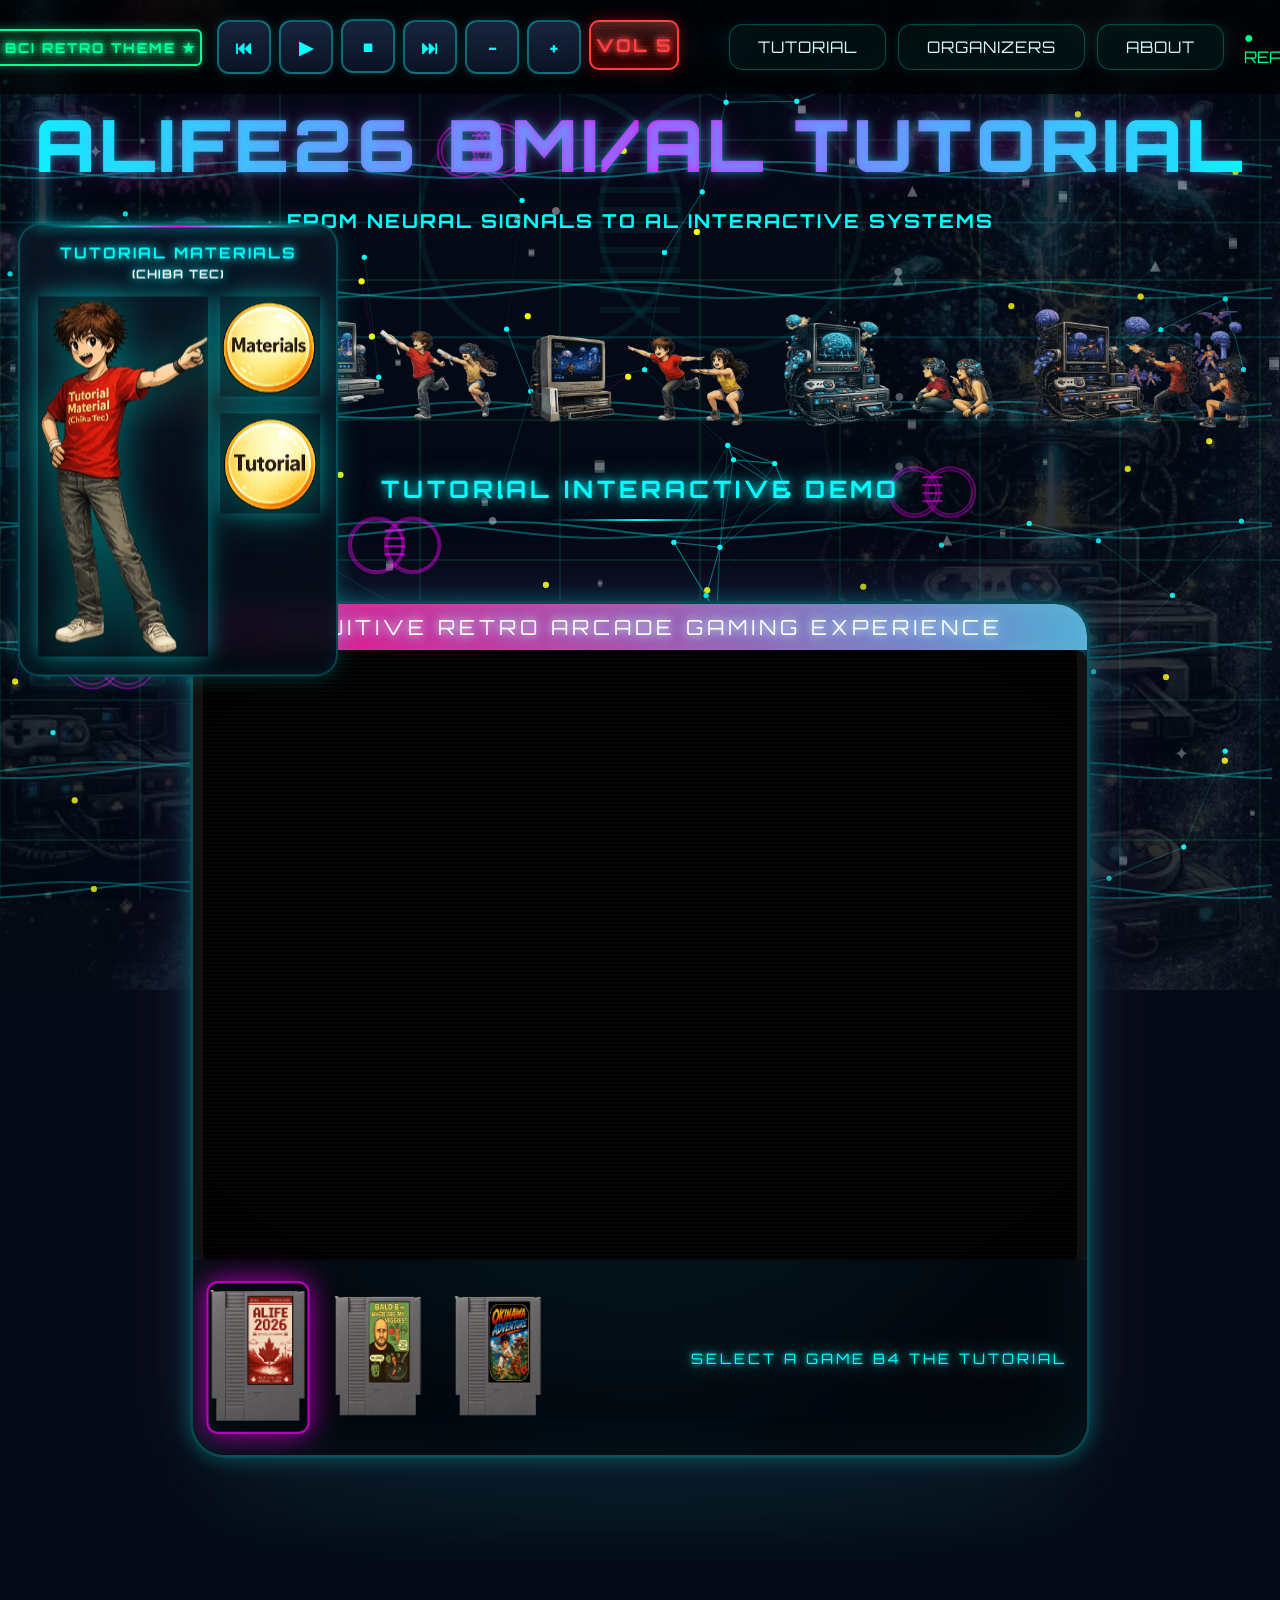
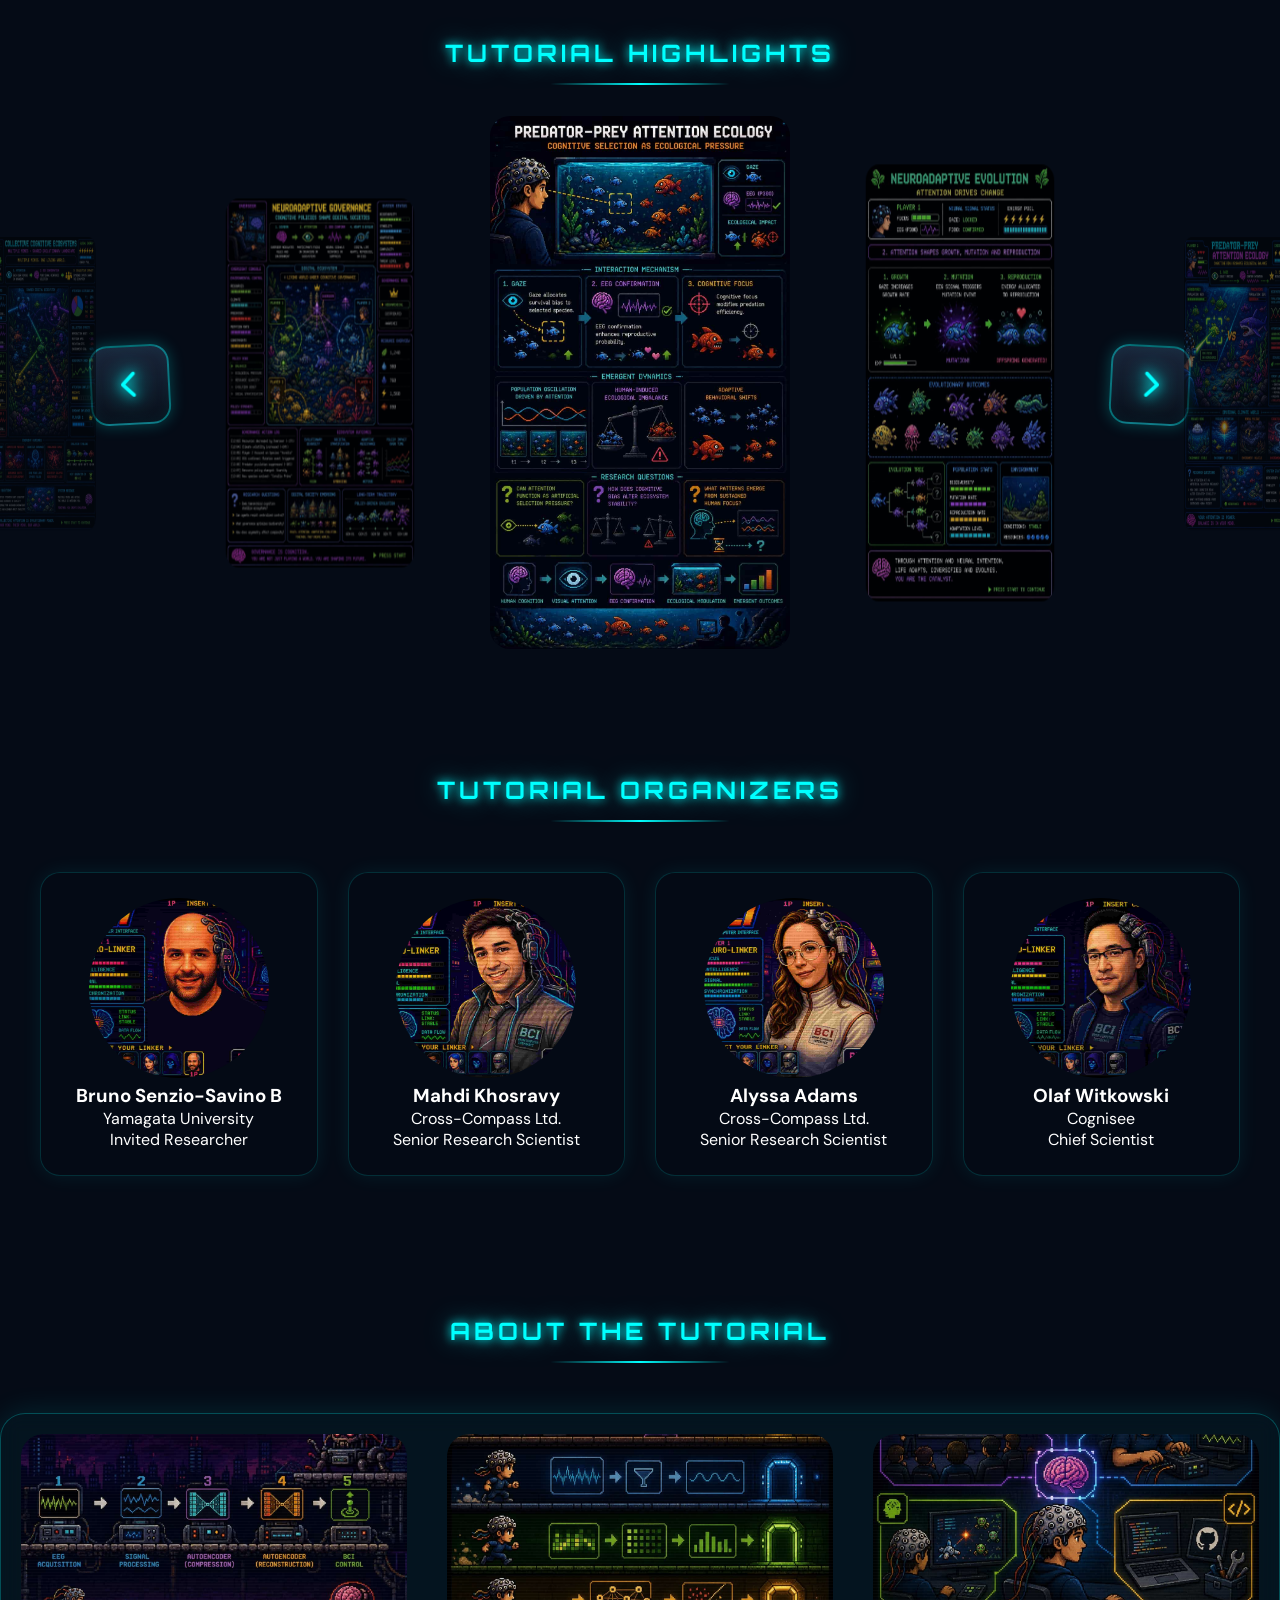
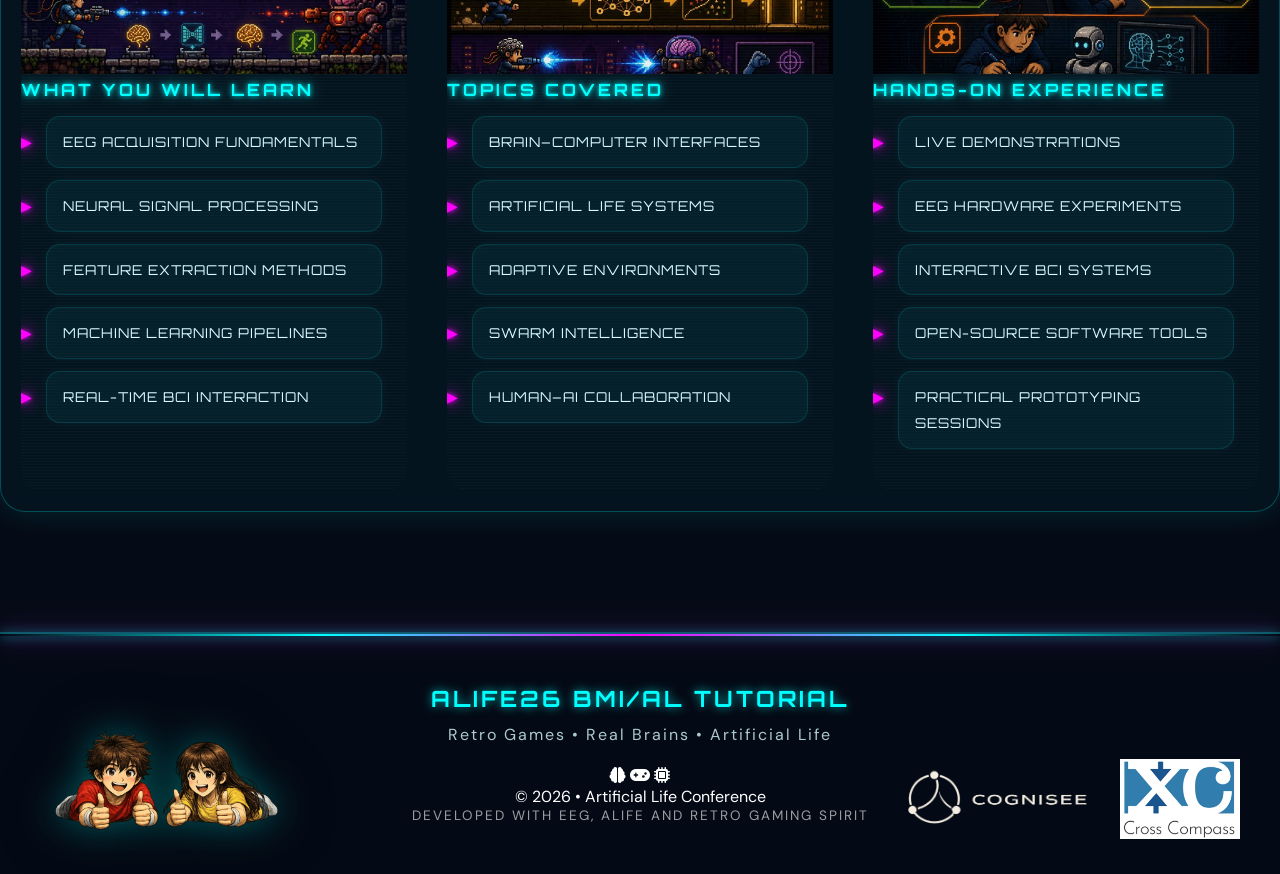
==== index.html @ 0f9ae5d8 "change logo size" ====
<!DOCTYPE html>
<html lang="en">

<head>

<meta charset="UTF-8">
<meta name="viewport" content="width=device-width, initial-scale=1.0">

<script>
(function () {
    // Evita un bucle si ya estamos en la versión móvil
    if (window.location.pathname.includes("/mobile/")) {
        return;
    }

    // Detecta dispositivos móviles
    const isMobile = /Android|webOS|iPhone|iPad|iPod|BlackBerry|IEMobile|Opera Mini|Mobile/i.test(navigator.userAgent);

    if (isMobile) {
        window.location.replace("mobile/index.html" + window.location.search);
    }
})();
</script>

<title>ALIFE26 BMI/AL Tutorial</title>
<link rel="icon" type="image/png" href="assets/images/favicon.ico">
<link rel="stylesheet" href="css/style.css">

<link rel="stylesheet"
href="https://cdnjs.cloudflare.com/ajax/libs/font-awesome/6.5.1/css/all.min.css">

<link href="https://fonts.googleapis.com/css2?family=DM+Sans:wght@300;400;500;700&display=swap"
rel="stylesheet">
<link href="https://fonts.googleapis.com/css2?family=Orbitron:wght@400;700;900&display=swap" rel="stylesheet">
</head>

<body>

<img
    src="assets/bg-images/bci-left-wall.png"
    class="left-background-art"
    alt=""
>

<nav class="navbar">
		<div class="retro-player">

		<div class="player-display">

			<div class="track-scroll">

				<span class="track-text" id="trackText1"></span>
				<span class="track-text" id="trackText2"></span>
				<span class="track-text" id="trackText3"></span>
				<span class="track-text" id="trackText4"></span>

			</div>

		</div>

			<div class="player-controls">

				<button id="prevTrack" class="player-btn">
					⏮
				</button>

				<button id="playTrack" class="player-btn">
					▶
				</button>

				<button id="stopTrack" class="player-btn">
					■
				</button>

				<button id="nextTrack" class="player-btn">
					⏭
				</button>
				
				<button id="volDown" class="player-btn">
					-
				</button>

				<button id="volUp" class="player-btn">
					+
				</button>
				
				<div id="volumeDisplay" class="volume-display">
					VOL 5
				</div>			
			</div>

		</div>

		<div class="nav-links">
			<a href="#tutorial" class="nav-btn">Tutorial</a>
			<a href="#speakers" class="nav-btn">Organizers</a>
			<a href="#about" class="nav-btn">About</a>
		</div>

		<div class="nav-status">
			<span class="blink">●</span>
			READY
		</div>

</nav>

<header class="hero" id="home">

    <h1>ALIFE26 BMI/AL Tutorial</h1>

    <h2>
        From Neural Signals to AL Interactive Systems
    </h2>

    <div class="hero-images">

        <img
            src="assets/bg-images/bciretro1.png"
            class="floating-bci"
            alt="BCI Retro"
        >

        <img
            src="assets/bg-images/bciretro2.png"
            class="floating-bci"
            alt="Image 2"
        >

        <img
            src="assets/bg-images/bciretro3.png"
            class="floating-bci"
            alt="Image 3"
        >

        <img
            src="assets/bg-images/bciretro4.png"
            class="floating-bci"
            alt="Image 3"
        >
		
        <img
            src="assets/bg-images/bciretro5.png"
            class="floating-bci"
            alt="Image 3"
        >
    </div>

</header>


<img
    src="assets/bg-images/bci-right-wall.png"
    class="right-background-art"
    alt=""
>

<section id="tutorial">

    <h2 class="section-title">
        Tutorial Interactive Demo
    </h2>

    <div class="arcade-wrapper">

        <div class="arcade-cabinet">

            <div class="arcade-marquee">

                INTUITIVE RETRO ARCADE GAMING EXPERIENCE

            </div>

            <div class="arcade-screen-frame">

                <div id="game"></div>

            </div>

            <div class="arcade-controls">

                <div class="game-cartridge-selector">

                    <img
                        src="assets/images/cartridges/alife2026prep.png"
                        class="game-cartridge"
                        data-rom="assets/roms/alifeprep.nes">

                    <img
                        src="assets/images/cartridges/wamv.png"
                        class="game-cartridge"
                        data-rom="assets/roms/wamv.nes">

                    <img
                        src="assets/images/cartridges/okadv.png"
                        class="game-cartridge"
                        data-rom="assets/roms/okadv.nes">

                </div>

					<span class="arcade-message">
						SELECT A GAME B4 THE TUTORIAL
					</span>
            </div>

        </div>

    </div>

</section>

<div class="left-side-container">

    <h3 class="side-title">
        Tutorial Materials
        <span>(Chiba Tec)</span>
    </h3>

    <div class="left-side-panel">
		<!-- Imagen grande -->
		<img
			src="assets/images/tutorial_chiba.png"
			class="side-large"
			alt="Tutorial">

		<!-- Columna derecha -->
		<div class="side-small-column">

			<a href="https://github.com/Bsenzio/pygesture" target="_blank">
				<img
					src="assets/images/material_sphere_chiba.png"
					class="side-small"
					alt="GitHub">
			</a>

			<a href="assets/tutorial_chiba/BCI_Tutorial_Chiba.pdf" target="_blank">
				<img
					src="assets/images/tutorial_sphere_chiba.png"
					class="side-small"
					alt="Slides">
			</a>

		</div>

    </div>

</div>


<section class="skill-carousel-section">

    <h2 class="section-title">

        Tutorial Highlights

    </h2>

    <div class="carousel-wrapper">

        <button id="prevSkill" class="carousel-btn">

            <i class="fas fa-chevron-left"></i>

        </button>

        <div class="carousel-3d">

            <div class="skill-slide">
                <img src="assets/bg-images/slide1.jpg">
            </div>

            <div class="skill-slide">
                <img src="assets/bg-images/slide2.jpg">
            </div>

            <div class="skill-slide">
                <img src="assets/bg-images/slide3.jpg">
            </div>

            <div class="skill-slide">
                <img src="assets/bg-images/slide4.jpg">
            </div>

            <div class="skill-slide">
                <img src="assets/bg-images/slide5.jpg">
            </div>

            <div class="skill-slide">
                <img src="assets/bg-images/slide6.jpg">
            </div>

        </div>

        <button id="nextSkill" class="carousel-btn">

            <i class="fas fa-chevron-right"></i>

        </button>

    </div>

</section>

<section id="speakers">

    <h2 class="section-title">
        Tutorial Organizers
    </h2>
	
	<div class="speakers-grid">

		<a href="https://bsenzio.github.io/portfolio" target="_blank" class="speaker-link">
			<div class="speaker-card">
				<img src="assets/images/speaker1.jpg">
				<h3>Bruno Senzio-Savino B</h3>
				<p>Yamagata University</p>
				<p>Invited Researcher</p>
			</div>
		</a>

		<a href="https://www.cross-compass.com/" target="_blank" class="speaker-link">
			<div class="speaker-card">
				<img src="assets/images/speaker2.jpg">
				<h3>Mahdi Khosravy</h3>
				<p>Cross-Compass Ltd.</p>
				<p>Senior Research Scientist</p>
			</div>
		</a>

		<a href="https://www.cross-compass.com/" target="_blank" class="speaker-link">
			<div class="speaker-card">
				<img src="assets/images/speaker3.jpg">
				<h3>Alyssa Adams</h3>
				<p>Cross-Compass Ltd.</p>
				<p>Senior Research Scientist</p>
			</div>
		</a>

		<a href="https://www.cognisee.ai/" target="_blank" class="speaker-link">
			<div class="speaker-card">
				<img src="assets/images/speaker4.jpg">
				<h3>Olaf Witkowski</h3>
				<p>Cognisee</p>
				<p>Chief Scientist</p>
			</div>
		</a>

	</div>

</section>

<section id="about">

    <h2 class="section-title">

        About The Tutorial

    </h2>

    <div class="about-box">

	<div class="about-grid">

		<div class="about-card">

			<img
				src="assets/images/about/eeg.jpg"
				alt="EEG and Neural Signals"
				class="about-image"
			>

			<h3 class="about-subtitle">
				What You Will Learn
			</h3>

			<ul class="about-list">

				<li>EEG acquisition fundamentals</li>

				<li>Neural signal processing</li>

				<li>Feature extraction methods</li>

				<li>Machine learning pipelines</li>

				<li>Real-time BCI interaction</li>

			</ul>

		</div>

		<div class="about-card">

			<img
				src="assets/images/about/alife.jpg"
				alt="Artificial Life"
				class="about-image"
			>

			<h3 class="about-subtitle">
				Topics Covered
			</h3>

			<ul class="about-list">

				<li>Brain–Computer Interfaces</li>

				<li>Artificial Life Systems</li>

				<li>Adaptive Environments</li>

				<li>Swarm Intelligence</li>

				<li>Human–AI Collaboration</li>

			</ul>

		</div>

		<div class="about-card">

			<img
				src="assets/images/about/workshop.jpg"
				alt="Hands On Workshop"
				class="about-image"
			>

			<h3 class="about-subtitle">
				Hands-On Experience
			</h3>

			<ul class="about-list">

				<li>Live demonstrations</li>

				<li>EEG hardware experiments</li>

				<li>Interactive BCI systems</li>

				<li>Open-source software tools</li>

				<li>Practical prototyping sessions</li>

			</ul>

		</div>

	</div>

    </div>

</section>

<footer class="retro-footer">

    <div class="footer-line"></div>

    <h3 class="footer-title">
        ALIFE26 BMI/AL TUTORIAL
    </h3>

    <p class="footer-subtitle">
        Retro Games • Real Brains • Artificial Life
    </p>

    <div class="footer-icons">
        <i class="fas fa-brain"></i>
        <i class="fas fa-gamepad"></i>
        <i class="fas fa-microchip"></i>
    </div>

    <p class="footer-copyright">
        © 2026 • Artificial Life Conference
    </p>

    <p class="footer-credit">
        Developed with EEG, ALife and Retro Gaming Spirit
    </p>

    <div class="footer-logos">
        <a href="https://www.cognisee.ai/"><img src="assets/images/logo_footer.png"></a>
        <a href="https://www.cross-compass.com/"><img src="assets/images/logo_header.png"
         alt="Cross Compass"
         class="crosscompass-logo"></a>
    </div>

	<img
		src="assets/bg-images/footer-kids.png"
		class="footer-kids"
		alt="Retro Kids">

</footer>

<audio id="bgm"></audio>

<audio id="sfxClick" preload="auto">
    <source
        src="assets/audio/sfx/sfxclick.mp3"
        type="audio/mpeg">
</audio>

<audio id="sfxHover" preload="auto">
    <source
        src="assets/audio/sfx/sfxhover.mp3"
        type="audio/mpeg">
</audio>


<script>
const bgm =
    document.getElementById("bgm");

const trackScroll =
    document.querySelector(".track-scroll");

const playBtn =
    document.getElementById("playTrack");

const tracks = [

    {
        name:"BCI Retro Theme",
        file:"assets/audio/bgm/track01.mp3"
    },

    {
        name:"Neural Dreams",
        file:"assets/audio/bgm/track02.mp3"
    },

    {
        name:"Artificial Life",
        file:"assets/audio/bgm/track03.mp3"
    },

    {
        name:"B-wave Runner",
        file:"assets/audio/bgm/track04.mp3"
    },

    {
        name:"Digital Ecology",
        file:"assets/audio/bgm/track05.mp3"
    }

];

let currentTrack = 0;

bgm.volume = 0.05;

function loadTrack(index){

    currentTrack = index;

    bgm.src = tracks[currentTrack].file;

    const title =
        " ★ " +
        tracks[currentTrack].name +
        " ★ ";

    document.getElementById("trackText1").textContent = title;
    document.getElementById("trackText2").textContent = title;
    document.getElementById("trackText3").textContent = title;
    document.getElementById("trackText4").textContent = title;
}

loadTrack(0);

bgm.addEventListener("play", () => {

    playBtn.textContent = "❚❚";

    trackScroll.classList.add(
        "playing"
    );

});

bgm.addEventListener("pause", () => {

    playBtn.textContent = "▶";

    trackScroll.classList.remove(
        "playing"
    );

});

playBtn.addEventListener("click", () => {

    if (bgm.paused){

        bgm.play();

    }else{

        bgm.pause();

    }

});

document
.getElementById("stopTrack")
.addEventListener("click", () => {

    bgm.pause();

    bgm.currentTime = 0;

});

document
.getElementById("nextTrack")
.addEventListener("click", () => {

    currentTrack =
        (currentTrack + 1)
        % tracks.length;

    loadTrack(currentTrack);

    bgm.play();

});

document
.getElementById("prevTrack")
.addEventListener("click", () => {

    currentTrack =
        (currentTrack - 1 + tracks.length)
        % tracks.length;

    loadTrack(currentTrack);

    bgm.play();

});

document
.getElementById("volUp")
.addEventListener("click", () => {

    if(volumeLevel < 10){

        volumeLevel++;

        bgm.volume =
            volumeLevel / 10;

        updateVolumeDisplay();
    }

});

document
.getElementById("volDown")
.addEventListener("click", () => {

    if(volumeLevel > 0){

        volumeLevel--;

        bgm.volume =
            volumeLevel / 10;

        updateVolumeDisplay();
    }

});

let volumeLevel = 5;

const volumeDisplay =
    document.getElementById("volumeDisplay");

function updateVolumeDisplay(){

    volumeDisplay.textContent =
        "VOL " + volumeLevel;
}



bgm.addEventListener("ended", () => {

    currentTrack =
        (currentTrack + 1)
        % tracks.length;

    loadTrack(currentTrack);

    bgm.play();

});
</script>

<script>

const sfxClick =
    document.getElementById("sfxClick");

const sfxHover =
    document.getElementById("sfxHover");

sfxClick.volume = 0.35;
sfxHover.volume = 0.15;

function playClick(){

    sfxClick.currentTime = 0;
    sfxClick.play();
}

function playHover(){

    sfxHover.currentTime = 0;
    sfxHover.play();
}

</script>

<script>

document.addEventListener("DOMContentLoaded", () => {

    /* Flechas del carrusel */

    document
        .querySelectorAll(".carousel-btn")
        .forEach(btn => {

            btn.addEventListener("click", () => {

                sfxClick.currentTime = 0;
                sfxClick.play();

            });

        });

    /* Speakers */

    document
        .querySelectorAll(".speaker-card")
        .forEach(card => {

            card.addEventListener("mouseenter", () => {

                sfxHover.currentTime = 0;
                sfxHover.play();

            });

        });

    /* Cartuchos */

    document
        .querySelectorAll(".game-cartridge")
        .forEach(cart => {

            cart.addEventListener("mouseenter", () => {

                sfxHover.currentTime = 0;
                sfxHover.play();

            });

            cart.addEventListener("click", () => {

                sfxClick.currentTime = 0;
                sfxClick.play();

            });

        });

    /* Botones del menú */

    document
        .querySelectorAll(".nav-btn")
        .forEach(btn => {

            btn.addEventListener("mouseenter", () => {

                sfxHover.currentTime = 0;
                sfxHover.play();

            });

            btn.addEventListener("click", () => {

                sfxClick.currentTime = 0;
                sfxClick.play();

            });

        });

});

</script>
<script>

const params =
    new URLSearchParams(window.location.search);

window.EJS_player = "#game";
window.EJS_core = "nes";
window.EJS_pathtodata =
    "https://cdn.emulatorjs.org/stable/data/";

window.EJS_startOnLoaded = true;

window.EJS_gameUrl =
    params.get("rom") ||
    "assets/roms/alifeprep.nes";

window.EJS_onGameStart = function ()
{
    // Espera un poco a que el audio esté inicializado
    setTimeout(() =>
    {
        if (window.EJS_emulator)
        {
            // 0.0 = silencio
            // 1.0 = volumen normal
            window.EJS_emulator.setVolume(0.005); // 5%
        }
    }, 500);
};

document.addEventListener("DOMContentLoaded", () =>
{
    document
        .querySelectorAll(".game-cartridge")
        .forEach(cartridge =>
        {
            cartridge.addEventListener("click", () =>
            {
                const rom =
                    cartridge.dataset.rom;

                window.location.href =
                    "?rom=" +
                    encodeURIComponent(rom);
            });
        });

    document
        .querySelectorAll(".game-cartridge")
        .forEach(cartridge =>
        {
            if (
                cartridge.dataset.rom ===
                window.EJS_gameUrl
            )
            {
                cartridge.classList.add(
                    "selected-cartridge"
                );
            }
        });
});

</script>

<script src="https://cdn.emulatorjs.org/stable/data/loader.js"></script>


<script src="js/tech-background.js"></script>
<script src="js/home.js"></script>
<script src="js/script.js"></script>
</body>
</html>
---- css/style.css ----
*{
    margin:0;
    padding:0;
    box-sizing:border-box;
}

/* ==========================================
   BODY
========================================== */

html,
body{
    width:100%;
    min-height:100%;
}

body{
    background:#050b16;
    color:white;
    font-family:'DM Sans',sans-serif;
    overflow-x:hidden;
    position:relative;
}

/* ==========================================
   BCI BACKGROUND CANVAS
========================================== */

#tech-background{
    position:fixed;
    inset:0;
    z-index:-1;
    pointer-events:none;
}

body{
    position:relative;
    z-index:1;
}

/* ==========================================
   FORCE ALL SITE CONTENT ABOVE CANVAS
========================================== */

.navbar,
.hero,
section,
footer,
.arcade-wrapper,
.arcade-cabinet,
.arcade-screen-frame,
.arcade-controls,
.skill-carousel-section,
.carousel-wrapper,
.carousel-3d,
.speakers-grid,
.speaker-card,
.about-box{
    position:relative;
    z-index:10;
}

/* ==========================================
   NAVBAR
========================================== */

.navbar{
    display:flex;
    align-items:center;
}

.nav-links{
    display:flex;
    gap:12px;
    margin-left:30px;
}

.nav-status{
    margin-left:auto;
    color:#00ff88;
    font-family:'Orbitron',sans-serif;
}

.nav-btn{

    font-family:'Orbitron',sans-serif;

    color:#d7f9ff;

    text-decoration:none;

    padding:12px 28px;

    border-radius:14px;

    background:
    rgba(0,255,255,.05);

    border:
    1px solid rgba(0,255,255,.25);

    backdrop-filter:blur(10px);

    letter-spacing:1px;

    text-transform:uppercase;

    transition:
        all .3s ease;

    box-shadow:
        0 0 10px rgba(0,255,255,.08);
    position:relative;

    overflow:hidden;		
		
}

.nav-btn:hover{

    color:white;

    transform:
        translateY(-3px)
        scale(1.05);

    background:
    rgba(0,255,255,.12);

    border:
    1px solid rgba(0,255,255,.6);

    box-shadow:
        0 0 15px rgba(0,255,255,.5),
        0 0 35px rgba(255,0,255,.25);

    text-shadow:
        0 0 10px rgba(0,255,255,.8);
}

.nav-btn:active{

    transform:
        scale(.96);

    box-shadow:
        0 0 8px rgba(255,0,255,.7);
}

.nav-btn::after{

    content:"";

    position:absolute;

    left:-100%;
    bottom:0;

    width:100%;
    height:2px;

    background:
    linear-gradient(
        90deg,
        transparent,
        #00ffff,
        transparent
    );

    transition:.4s;
}

.blink{
    animation:blink 1s infinite;
}

@keyframes blink{
    50%{opacity:0;}
}
.nav-btn:hover::after{

    left:100%;
}

/* ==========================================
   HERO
========================================== */

.hero{
    min-height:40vh;
    display:flex;
    flex-direction:column;
    justify-content:center;
    align-items:center;
    text-align:center;
}

.hero h1{
    font-family:'Orbitron',sans-serif;
    font-size:4.5rem;
    font-weight:900;
    letter-spacing:4px;
    text-transform:uppercase;

    background:linear-gradient(
        90deg,
        #00ffff,
        #ff00ff,
        #00ffff
    );

    -webkit-background-clip:text;
    -webkit-text-fill-color:transparent;

    text-shadow:
        0 0 10px rgba(0,255,255,.5),
        0 0 30px rgba(255,0,255,.3);

    margin-bottom:20px;
}

.hero h2{
    font-family:'Orbitron',sans-serif;
    color:#00ffff;
    letter-spacing:2px;
    text-transform:uppercase;
    font-size:1.2rem;
}

.hero-images{
    display:flex;
    justify-content:center;
    align-items:center;
    gap:30px;
    margin-top:30px;
    flex-wrap:wrap;
}

.hero-images img{
    width:220px;
    animation:floatRetro 4s ease-in-out infinite;
}

.hero-images img:nth-child(2){
    animation-delay:0.8s;
}

.hero-images img:nth-child(3){
    animation-delay:1.6s;
}

@keyframes floatRetro{

    0%,100%{
        transform:translateY(0);
    }

    50%{
        transform:translateY(-12px);
    }
}

/* ==========================================
   TITLES
========================================== */

.section-title{

    font-family:'Orbitron',sans-serif;

    text-transform:uppercase;

    letter-spacing:4px;

    color:#00ffff;

    margin-bottom:50px;

    text-align:center;

    text-shadow:
        0 0 10px #00ffff,
        0 0 25px rgba(0,255,255,.5);

    position:relative;
}

.section-title::after{

    content:"";

    display:block;

    width:180px;

    height:2px;

    margin:15px auto 0;

    background:linear-gradient(
        90deg,
        transparent,
        #00ffff,
        transparent
    );
}
}

/* ==========================================
   ARCADE
========================================== */

.arcade-wrapper{
    display:flex;
    justify-content:center;
    margin:60px auto;
}

.arcade-cabinet{

width:min(900px,95vw);

margin:0 auto;

border-radius:35px;

overflow:hidden;

position:relative;

border:3px solid rgba(0,255,255,.25);

background:
linear-gradient(
    180deg,
    rgba(15,20,35,.95),
    rgba(5,10,20,.98)
);

box-shadow:
    0 0 20px rgba(0,255,255,.25),
    0 0 50px rgba(0,255,255,.15),
    0 0 100px rgba(255,0,255,.10),
    0 25px 60px rgba(0,0,0,.7);

backdrop-filter:blur(10px);

}

.arcade-cabinet::before{

content:"";

position:absolute;

inset:-20px;

border-radius:50px;

background:
radial-gradient(
    circle,
    rgba(0,255,255,.15),
    transparent 70%
);

z-index:-1;

filter:blur(25px);

}

.arcade-cabinet::after{

content:"";

position:absolute;

top:0;
left:0;

width:100%;
height:100%;

pointer-events:none;

border-radius:35px;

box-shadow:
    inset 0 0 40px rgba(255,255,255,.04),
    inset 0 0 80px rgba(0,255,255,.08);

}

.arcade-marquee{

    text-align:center;

    padding:10px;

    font-family:'Orbitron',sans-serif;

    font-size:1.3rem;

    letter-spacing:4px;

    border-radius:30px 30px 0 0;

    background:
    linear-gradient(
        90deg,
        #ff0080,
        #00ffff,
        #ff0080
    );

    background-size:300% 300%;

    color:white;

    text-shadow:
        0 0 10px #fff,
        0 0 20px #00ffff,
        0 0 35px #ff00ff;

    box-shadow:
        0 0 20px rgba(0,255,255,.35),
        inset 0 0 20px rgba(255,255,255,.08);

    animation:
        marqueeGlow 4s linear infinite,
        marqueePulse 2s ease-in-out infinite;
}

@keyframes marqueeGlow{

    0%{
        background-position:0% 50%;
    }

    100%{
        background-position:100% 50%;
    }
}

@keyframes marqueePulse{

    0%,100%{

        text-shadow:
            0 0 10px #fff,
            0 0 20px #00ffff,
            0 0 35px #ff00ff;

        box-shadow:
            0 0 20px rgba(0,255,255,.35);
    }

    50%{

        text-shadow:
            0 0 15px #fff,
            0 0 30px #00ffff,
            0 0 50px #ff00ff;

        box-shadow:
            0 0 35px rgba(0,255,255,.55),
            0 0 60px rgba(255,0,255,.25);
    }
}

.arcade-screen-frame{
    padding:20px;
    background:black;
}

#game{

    aspect-ratio:16/9;
    height:auto;
    min-height:600px;
}

#game iframe,
#game canvas{

    width:100% !important;
    height:100% !important;
}

.arcade-controls{
    padding:20px;
    display:flex;
    justify-content:space-between;
    align-items:center;
    background:#111;
}

.game-cartridge-selector{
    display:flex;
    gap:15px;
}

.game-cartridge{
    width:90px;
    cursor:pointer;
}

/* ==========================================
   SKILLS
========================================== */

.skill-carousel-section{
    margin:100px auto;
}

.carousel-wrapper{
    display:flex;
    justify-content:center;
    align-items:center;
    gap:20px;
}

.carousel-btn{

    width:80px;
    height:80px;

    border:none;
    cursor:pointer;

    border-radius:18px;

    background:
    linear-gradient(
        180deg,
        #1a2338,
        #080d18
    );

    border:
    2px solid rgba(0,255,255,.4);

    color:#00ffff;

    font-size:1.8rem;

    box-shadow:
        0 0 15px rgba(0,255,255,.25),
        inset 0 0 15px rgba(0,255,255,.08);

    transition:
        all .2s ease;

    position:relative;

    overflow:hidden;
}

.carousel-btn:hover{

    transform:
        translateY(-4px)
        scale(1.08);

    color:white;

    border:
    2px solid #00ffff;

    box-shadow:
        0 0 20px #00ffff,
        0 0 40px rgba(255,0,255,.4);

    text-shadow:
        0 0 10px #00ffff;
}

.carousel-btn:active{

    transform:
        scale(.92);

    box-shadow:
        0 0 10px #ff00ff;
}

.carousel-btn::before{

    content:"";

    position:absolute;

    top:0;
    left:-100%;

    width:100%;
    height:100%;

    background:
    linear-gradient(
        120deg,
        transparent,
        rgba(255,255,255,.15),
        transparent
    );

    transition:.5s;
}

.carousel-btn:hover::before{

    left:100%;
}

.carousel-btn i{

    filter:
        drop-shadow(0 0 6px #00ffff)
        drop-shadow(0 0 12px #00ffff);

    transition:.2s;
}

.carousel-btn:hover i{

    filter:
        drop-shadow(0 0 10px #00ffff)
        drop-shadow(0 0 25px #ff00ff);
}

#prevSkill{
    transform:rotate(-3deg);
}

#nextSkill{
    transform:rotate(3deg);
}

#prevSkill:hover{
    transform:
        rotate(-3deg)
        scale(1.08);
}

#nextSkill:hover{
    transform:
        rotate(3deg)
        scale(1.08);
}

.carousel-3d{
    width:900px;
    height:500px;
    position:relative;
}

.skill-slide{
    position:absolute;
    left:50%;
    top:50%;
    width:300px;
}

.skill-slide img{
    width:100%;
    border-radius:20px;
}

/* ==========================================
   SPEAKERS
========================================== */

.speakers-grid{
    display:grid;
    grid-template-columns:
    repeat(auto-fit,minmax(250px,1fr));
    gap:30px;
    max-width:1200px;
    margin:auto;
}

.speaker-card{

    text-align:center;

    padding:25px;

    background:
    rgba(5,11,22,.85);

    border:
    1px solid rgba(0,255,255,.15);

    border-radius:20px;

    transition:.3s;

    box-shadow:
    0 0 20px rgba(0,255,255,.08);
}

.speaker-card:hover{

    transform:
    translateY(-8px);

    box-shadow:
    0 0 30px rgba(0,255,255,.25);
}

.speaker-card img{
    width:180px;
    height:180px;
    border-radius:50%;
    object-fit:cover;
}

/* ==========================================
   ABOUT
========================================== */

.about-box{

    max-width:1100px;

    margin:auto;

    padding:50px;

    border-radius:25px;

    background:
    rgba(0,255,255,.04);

    border:
    1px solid rgba(0,255,255,.25);

    backdrop-filter:blur(10px);

    box-shadow:
        0 0 30px rgba(0,255,255,.12);

    line-height:1.9;

    font-size:1.05rem;

    color:#d7f9ff;
}
/* ==========================================
   FOOTER
========================================== */

footer{
    text-align:center;
    padding:40px;
    margin-top:100px;
    background:#111827;
}

/* ==========================================
   ARCADE CENTER FIX
========================================== */

#tutorial{
    padding:20px 0;
}

.arcade-wrapper{

width:100%;

display:flex;

justify-content:center;

align-items:center;

padding:30px 20px 60px;

position:relative;

}

.arcade-wrapper::after{

content:"";

position:absolute;

bottom:10px;

width:70%;

height:60px;

border-radius:50%;

background:
rgba(0,255,255,.15);

filter:blur(35px);

z-index:-1;

}

.arcade-screen-frame{

    padding:5px;

    background:#000;

    border-left:
        10px solid #111;

    border-right:
        10px solid #111;

    display:flex;

    justify-content:center;

    align-items:center;
	
    position:relative;

    overflow:hidden;

    border-radius:25px;
}

.arcade-screen-frame::after{

    content:"";

    position:absolute;

    inset:0;

    pointer-events:none;

    background:
    radial-gradient(
        ellipse at center,
        transparent 60%,
        rgba(0,0,0,.35) 100%
    );
}



/* ==========================================
   SECTION SPACING
========================================== */

#speakers{
    margin-top:140px;
}

#about{
    margin-top:140px;
    margin-bottom:120px;
}

.speakers-grid{
    margin-top:50px;
}

/* ==========================================
   ABOUT SECTION
========================================== */

.about-box{

    max-width:1400px;

    margin:auto;

    padding:20px;
}

.about-grid{

    display:grid;

    grid-template-columns:
    repeat(auto-fit,minmax(320px,1fr));

    gap:40px;
}

.about-card{

    position:relative;

    overflow:hidden;

    border-radius:
        22px 22px 22px 22px;
}

.about-card::after{

    content:"";

    position:absolute;

    inset:0;

    pointer-events:none;

    background:
    repeating-linear-gradient(
        to bottom,
        rgba(255,255,255,.02),
        rgba(255,255,255,.02) 1px,
        transparent 1px,
        transparent 3px
    );

    border-radius:
        22px 22px 22px 22px;

}

.about-card:hover{

    transform:
    translateY(-10px);

    box-shadow:
    0 0 35px rgba(0,255,255,.2);

    border-radius:
        22px 22px 22px 22px;
}

.about-image{

    width:100%;

    height:240px;

    object-fit:cover;

    display:block;

    border-radius:
        22px 22px 0px 0px;
}

.about-subtitle{

    font-family:'Orbitron',sans-serif;

    font-size:1.05rem;

    letter-spacing:3px;

    text-transform:uppercase;

    color:#00ffff;

    text-shadow:
        0 0 5px #00ffff,
        0 0 15px rgba(0,255,255,.6);

}

.about-list{

    list-style:none;

    padding:
    10px 25px 30px 25px;
}

.about-list li{

    font-family:'Orbitron',sans-serif;

    font-size:.85rem;

    letter-spacing:1px;

    text-transform:uppercase;

    color:#d7f9ff;

    margin-bottom:12px;

    padding:12px 16px;

    border-radius:14px;

    background:
    rgba(0,255,255,.05);

    border:
    1px solid rgba(0,255,255,.12);

    box-shadow:
        inset 0 0 10px rgba(0,255,255,.03),
        0 0 12px rgba(0,255,255,.05);

    transition:.25s ease;
}

.about-list li::before{

    content:"▶";

    position:absolute;

    left:0;

    color:#ff00ff;

    text-shadow:
        0 0 5px #ff00ff,
        0 0 15px #ff00ff;

}

.about-list li:hover{

    color:white;

    padding-left:36px;

    text-shadow:
        0 0 8px #00ffff;

}

.game-cartridge{

    width:90px;

    cursor:pointer;

    transition:
    transform .25s ease,
    filter .25s ease,
    box-shadow .25s ease;

    border-radius:10px;
	mix-blend-mode:screen;
}

.game-cartridge:hover{

    transform:
    scale(1.35)
    rotate(-3deg)
    translateY(-10px);

    filter:
    brightness(1.2);

    box-shadow:
    0 0 25px rgba(0,255,255,.6),
    0 0 50px rgba(255,0,255,.3);

    z-index:20;
}

.game-cartridge{

    display:block;

    background:transparent;

    object-fit:contain;
}

.game-cartridge.selected-cartridge{

    transform:
    scale(1.15);

    box-shadow:
    0 0 25px rgba(255,0,255,.7);

    border:
    2px solid rgba(255,0,255,.7);
}

.game-cartridge-selector{

    display:flex;

    gap:30px;

    align-items:center;

    padding:10px 0;
}

.arcade-controls{

    background:
    rgba(0,0,0,.35);

    backdrop-filter:
    blur(10px);
}

.floating-bci{

    display:block;

    width:320px;

    max-width:80%;

    margin:40px auto 0 auto;

    opacity:.95;

    animation:
    floatBCI 4s ease-in-out infinite;
}

@keyframes floatBCI{

    0%{
        transform:translateY(0px);
    }

    50%{
        transform:translateY(-12px);
    }

    100%{
        transform:translateY(0px);
    }
}

.right-background-art{

    position:absolute;

    right:0;

    top:200px;

    width:700px;

    opacity:.18;

    pointer-events:none;

    z-index:1;
}

.left-background-art{

    position:fixed;

    left:-120px;
    top:50%;

    transform:translateY(-50%);

    height:120vh;

    opacity:.18;

    pointer-events:none;

    z-index:2;
}

.right-background-art{

    position:fixed;

    right:-120px;
    top:50%;

    transform:translateY(-50%);

    height:120vh;

    opacity:.18;

    pointer-events:none;

    z-index:2;
}

.arcade-message{

    font-family:'Orbitron',sans-serif;

    font-size:0.9rem;

    letter-spacing:3px;

    text-transform:uppercase;

    color:#00ffff;

    text-shadow:
        0 0 5px #00ffff,
        0 0 15px rgba(0,255,255,.8);

    animation:
        arcadeBlink 2s infinite;
}

@keyframes arcadeBlink{

    0%,100%{
        opacity:1;
    }

    50%{
        opacity:.45;
    }
}

footer{

    position:relative;

    margin-top:120px;

    padding:50px 20px;

    text-align:center;

    background:
    rgba(5,11,22,0.92);

    border-top:
    2px solid rgba(0,255,255,.25);

    backdrop-filter:
    blur(10px);

    overflow:hidden;
}

footer::before{

    content:"";

    position:absolute;

    top:0;
    left:0;

    width:100%;
    height:2px;

    background:linear-gradient(
        90deg,
        transparent,
        #00ffff,
        #ff00ff,
        #00ffff,
        transparent
    );

    box-shadow:
        0 0 12px #00ffff,
        0 0 25px #ff00ff;
}

.footer-title{

    font-family:'Orbitron',sans-serif;

    font-size:1.4rem;

    font-weight:700;

    letter-spacing:3px;

    text-transform:uppercase;

    color:#00ffff;

    text-shadow:
        0 0 10px rgba(0,255,255,.7);

    margin-bottom:12px;
}

.footer-subtitle{

    color:#d7f9ff;

    opacity:.8;

    letter-spacing:2px;

    margin-bottom:20px;
}

.footer-copy{

    color:#8aa6b8;

    font-size:.9rem;

    letter-spacing:1px;
}
.footer-icons i:hover{

    transform:
    translateY(-5px)
    scale(1.2);

    color:#ff00ff;

    text-shadow:
        0 0 15px #ff00ff;
}

.footer-credit{

    font-size:.85rem;

    letter-spacing:2px;

    color:rgba(255,255,255,.6);

    text-transform:uppercase;
}
.footer-title{

    animation:
    footerBlink 3s infinite;
}

@keyframes footerBlink{

    0%,100%{
        opacity:1;
    }

    50%{
        opacity:.8;
    }
}

<p class="footer-subtitle">
    RETRO GAMES • REAL BRAINS • ARTIFICIAL LIFE
</p>

#speakers{

    position:relative;

    margin-top:140px;

    padding:80px 40px;

    background:
    rgba(0,0,0,.35);

    backdrop-filter:
    blur(8px);

    border-top:
    1px solid rgba(0,255,255,.08);

    border-bottom:
    1px solid rgba(0,255,255,.08);
}

.retro-player{
    display:flex;
    align-items:center;
    gap:15px;

    margin-right:auto;
}
.player-btn{

    width:48px;
    height:48px;

    border:none;

    cursor:pointer;

    font-family:'Orbitron',sans-serif;

    font-size:1.2rem;
	font-weight:700;

    color:#00ffff;

    background:
    linear-gradient(
        180deg,
        #181818,
        #050505
    );

    border:2px solid #00ffff;

    box-shadow:
        0 0 10px rgba(0,255,255,.5),
        inset 0 0 8px rgba(0,255,255,.2);

    transition:.2s;

    display:flex;
    justify-content:center;
    align-items:center;	
	padding:0;
    line-height:0;

	
}

#stopTrack{
    transform:translateY(-1px);
}
.player-btn:hover{

    transform:
    translateY(-3px);

    color:white;

    box-shadow:
        0 0 20px #00ffff,
        0 0 35px rgba(255,0,255,.4);
}

.player-btn:active{

    transform:
    scale(.95);
}

.track-name{

    min-width:220px;

    text-align:center;

    font-family:'Orbitron',sans-serif;

    color:#00ffff;

    letter-spacing:2px;

    text-shadow:
    0 0 10px #00ffff;
}

.track-name{

    overflow:hidden;

    white-space:nowrap;

    width:220px;

    animation:
    marqueeTrack 8s linear infinite;
}

@keyframes marqueeTrack{

    0%{
        transform:translateX(100%);
    }

    100%{
        transform:translateX(-100%);
    }
}

/* ==========================
   RETRO MUSIC PLAYER
========================== */

.navbar{

    display:flex;

    align-items:center;

    justify-content:center;

    gap:20px;

    padding:20px;

    background:rgba(0,0,0,.7);

    backdrop-filter:blur(10px);

    position:sticky;

    top:0;

    z-index:1000;
}

.player-btn{

    width:54px;
    height:54px;

    border:none;

    cursor:pointer;

    font-family:'Orbitron',sans-serif;

    font-size:1.1rem;

    color:#00ffff;

    background:
    linear-gradient(
        180deg,
        #17253d,
        #0a1324
    );

    border:
    2px solid rgba(0,255,255,.35);

    border-radius:12px;

    transition:.2s;

    box-shadow:
        0 0 10px rgba(0,255,255,.15);
}

.player-btn:hover{

    transform:
        translateY(-3px)
        scale(1.08);

    color:white;

    box-shadow:
        0 0 20px rgba(0,255,255,.6),
        0 0 30px rgba(255,0,255,.2);
}

.player-btn:active{

    transform:scale(.95);
}

.track-name{

    min-width:240px;

    text-align:center;

    font-family:'Orbitron',sans-serif;

    color:#00ffff;

    letter-spacing:2px;

    text-transform:uppercase;

    text-shadow:
        0 0 10px rgba(0,255,255,.7);
}

.player-display{
    background:#08120d;
    border:2px solid #00ff99;
    border-radius:6px;
    padding:8px 10px;
	position:relative;
    box-shadow:
        inset 0 0 10px rgba(0,255,153,.3),
        0 0 10px rgba(0,255,153,.4);
	width:230px;
    overflow:hidden;
}


.track-scroll{
    display:flex;
    width:max-content;
    gap:40px;
    will-change:transform;
}

.track-text{
    white-space:nowrap;
    flex-shrink:0;
}

.track-scroll.playing{
    animation: marquee 12s linear infinite;
}

@keyframes marquee{

    from{
        transform:translate3d(0,0,0);
    }

    to{
        transform:translate3d(-25%,0,0);
    }

}

.player-display::after{
    content:"";
    position:absolute;
    inset:0;
    background:
        repeating-linear-gradient(
            to bottom,
            transparent 0px,
            transparent 2px,
            rgba(0,0,0,.15) 3px
        );
    pointer-events:none;
}

#trackName{

    font-family:'Orbitron',sans-serif;

    color:#00ff88;

    font-size:.8rem;

    letter-spacing:2px;

    text-transform:uppercase;

    white-space:nowrap;

    text-shadow:
        0 0 5px #00ff88;

    animation:
        lcdBlink 2s infinite;

}

@keyframes lcdBlink{

    0%,100%{
        opacity:1;
    }

    50%{
        opacity:.85;
    }

}

.player-display::after{

    content:"";

    position:absolute;

    inset:0;

    pointer-events:none;

    background:
    repeating-linear-gradient(
        to bottom,
        rgba(255,255,255,.03),
        rgba(255,255,255,.03) 1px,
        transparent 1px,
        transparent 3px
    );

}


.player-controls{

    display:flex;

    gap:8px;

}

.track-scroll{
    display:flex;
    width:max-content;
    gap:60px;
}

.track-text{
    flex-shrink:0;
    white-space:nowrap;

    font-family:'Orbitron', sans-serif;
    font-size:0.85rem;
    font-weight:700;
    letter-spacing:2px;
    text-transform:uppercase;

    color:#00ff99;

    text-shadow:
        0 0 5px #00ff99,
        0 0 10px #00ff99,
        0 0 20px #00ff99;
}

.track-scroll.playing{
    animation: marquee 10s linear infinite;
}

@keyframes marquee{

    from{
        transform:translateX(0);
    }

    to{
        transform:translateX(calc(-50% - 30px));
    }

}

@keyframes retroScroll{

    0%{
        transform:translateX(100%);
    }

    100%{
        transform:translateX(-100%);
    }
}

.arcade-screen-frame{
    position:relative;
    overflow:hidden;
    border-radius:12px;
}

/* Scanlines */
.arcade-screen-frame::before{
    content:"";
    position:absolute;
    inset:0;
    pointer-events:none;
    z-index:999;

    background:
    repeating-linear-gradient(
        to bottom,
        rgba(255,255,255,0.03) 0px,
        rgba(255,255,255,0.03) 1px,
        rgba(0,0,0,0.18) 2px,
        rgba(0,0,0,0.18) 4px
    );
}

/* Curvatura + brillo */
.arcade-screen-frame::after{
    content:"";
    position:absolute;
    inset:0;
    pointer-events:none;
    z-index:1000;

    background:
    radial-gradient(
        ellipse at center,
        transparent 55%,
        rgba(0,0,0,0.35) 100%
    );

    mix-blend-mode:multiply;
}

#game canvas{
    image-rendering: pixelated;

    filter:
        contrast(1.15)
        saturate(1.2)
        brightness(1.05);
}

#game{
    transform:perspective(1000px)
              rotateX(2deg);
}

.arcade-screen-frame .crt-glow{
    position:absolute;
    inset:0;
    pointer-events:none;
    background:
        linear-gradient(
            to bottom,
            rgba(255,255,255,0.12),
            transparent 20%
        );
    animation:crtFlicker 0.12s infinite alternate;
}

@keyframes crtFlicker{
    from{opacity:.9;}
    to{opacity:1;}
}

.volume-led{

    font-family:'Orbitron',sans-serif;

    color:#ff5555;

    background:#220000;

    border:1px solid #ff3030;

    padding:6px 6px;

    border-radius:8px;

    text-shadow:
        0 0 10px #ff0000;

    letter-spacing:2px;
}

.volume-display{

    width:90px;
    height:50px;

    position:relative;

    display:flex;
    justify-content:center;
    align-items:center;

    overflow:hidden;

    font-family:'Orbitron',sans-serif;

    font-size:1.1rem;
    font-weight:700;

    letter-spacing:2px;

    color:#ff4040;

    background:#120000;

    border:2px solid #ff4040;

    border-radius:10px;

    text-shadow:
        0 0 5px #ff4040,
        0 0 10px #ff4040,
        0 0 20px #ff4040;

    box-shadow:
        inset 0 0 15px rgba(255,0,0,.45),
        0 0 15px rgba(255,0,0,.35);

    animation:
        crtFlicker 3s infinite;
}

.volume-display::before{

    content:"";

    position:absolute;
    inset:0;

    pointer-events:none;

    background:
    repeating-linear-gradient(
        to bottom,
        rgba(255,255,255,.04) 0px,
        rgba(255,255,255,.04) 1px,
        transparent 1px,
        transparent 3px
    );

    opacity:.45;
}

.volume-display::after{

    content:"";

    position:absolute;

    top:0;
    left:0;

    width:100%;
    height:50%;

    background:
    linear-gradient(
        to bottom,
        rgba(255,255,255,.12),
        transparent
    );

    pointer-events:none;
}

@keyframes crtFlicker{

    0%,100%{

        opacity:1;

        filter:brightness(1);

    }

    50%{

        opacity:.92;

        filter:brightness(1.15);

    }
}

.retro-footer{
    position: relative;
}

.footer-side-image{
    position: absolute;
    top: 50%;
    transform: translateY(-50%);
    height: 140px; /* ajusta */
    width: auto;
}


.speaker-card:hover{
    transform: translateY(-5px);
    box-shadow: 0 0 20px rgba(0,255,255,.4);
}

.speaker-link,
.speaker-link:visited,
.speaker-link:hover,
.speaker-link:active{
    color: inherit;
    text-decoration: none;
}

.speaker-link *{
    color: inherit;
    text-decoration: none;
}

.resource-links{

    width:100%;
    display:flex;
    justify-content:center;
    margin:45px 0 60px;

}

.resource-grid{

    width:min(900px,92%);
    display:grid;
    grid-template-columns:repeat(2,1fr);
    gap:25px;

}

.resource-card{

    display:block;
    border:4px solid #30f2ff;
    border-radius:16px;
    overflow:hidden;
    background:#08131d;
    transition:.25s;
    box-shadow:0 0 20px rgba(48,242,255,.25);

}

.resource-card:hover{

    transform:translateY(-6px) scale(1.02);
    box-shadow:0 0 35px rgba(48,242,255,.6);

}

.resource-card img{

    width:100%;
    display:block;

}

@media(max-width:700px){

    .resource-grid{

        grid-template-columns:1fr;

    }

}

.footer-images-right{
    position: absolute;
    right: 40px;
    top: 50%;
    transform: translateY(-50%);
    display: flex;
    gap: 15px;
    z-index: 10;
}

.footer-images-right img{
    width: 200px;
    height: auto;
    display: block;
}

.retro-footer{
    display:flex;
    flex-direction:column;
    align-items:center;
    position:relative;
}

.footer-logos{
    position:absolute;
    right:40px;
    bottom:30px;

    display:flex;
    gap:20px;
    align-items:center;
}

/* Mantener Cognisee igual */
.footer-logos img{
    width:200px;
    height:auto;
}

/* Solo Cross Compass más pequeño */
.footer-logos .crosscompass-logo{
    width:120px;      /* prueba entre 100 y 140 px */
    height:auto;
    align-self:center; /* lo centra verticalmente */
}


.side-large{

    width:170px;

    height:360px;

    object-fit:cover;

    box-shadow:
        0 0 20px rgba(0,255,255,.45);

}

.side-large{

    filter:
        drop-shadow(0 0 15px rgba(0,0,0,.8))
        drop-shadow(0 0 25px rgba(0,0,0,.6));

}


.side-small-column{

    display:flex;

    flex-direction:column;

    gap:12px;

}

.side-small{

    width:100px;

    height:100px;
    object-fit:cover;

    transition:.25s;

    box-shadow:
        0 0 18px rgba(0,255,255,.35);

}

.side-small-column a:hover img{

    transform:
        scale(1.05)
        translateX(6px);

    box-shadow:
        0 0 30px rgba(0,255,255,.7),
        0 0 45px rgba(255,0,255,.35);

}

.left-side-container{

    position:fixed;

    left:18px;

    top:50%;

    transform:translateY(-50%);

    width:320px;

    padding:18px;

    border-radius:22px;

    background:
        linear-gradient(
            180deg,
            rgba(12,20,35,.92),
            rgba(5,10,20,.94)
        );

    border:2px solid rgba(0,255,255,.25);

    backdrop-filter:blur(10px);

    box-shadow:
        0 0 25px rgba(0,255,255,.20),
        inset 0 0 18px rgba(0,255,255,.08);

    z-index:999;

}

.side-title{

    margin-bottom:15px;

    text-align:center;

    font-family:'Orbitron',sans-serif;

    color:#00ffff;

    text-transform:uppercase;

    font-size:0.95rem;

    letter-spacing:2px;

    text-shadow:
        0 0 8px #00ffff,
        0 0 18px rgba(0,255,255,.5);

}

.side-title span{

    display:block;

    margin-top:4px;

    font-size:.75rem;

    color:#ffffff;

    letter-spacing:1px;

}

.left-side-panel{

    display:flex;

    gap:12px;

}

.left-side-container::before{

    content:"";

    position:absolute;

    left:15px;

    right:15px;

    top:0;

    height:2px;

    background:
        linear-gradient(
            90deg,
            transparent,
            #00ffff,
            #ff00ff,
            #00ffff,
            transparent
        );

    box-shadow:
        0 0 12px #00ffff;

}

.side-large{

    filter:
        drop-shadow(0 0 20px rgba(0,255,255,.45))
        drop-shadow(0 0 8px rgba(0,0,0,.9));

}

.side-small{

    filter:
        drop-shadow(0 0 20px rgba(0,255,255,.45))
        drop-shadow(0 0 8px rgba(0,0,0,.9));

}

.retro-footer{
    position:relative;
    overflow:visible;
}

/* Niños del lado izquierdo */
.footer-kids{
    position:absolute;
    left:40px;
    bottom:0;

    width:240px;
    height:auto;

    pointer-events:none;

    z-index:20;

    filter:
        drop-shadow(0 0 18px rgba(0,255,255,.35))
        drop-shadow(0 0 25px rgba(0,0,0,.7));
}
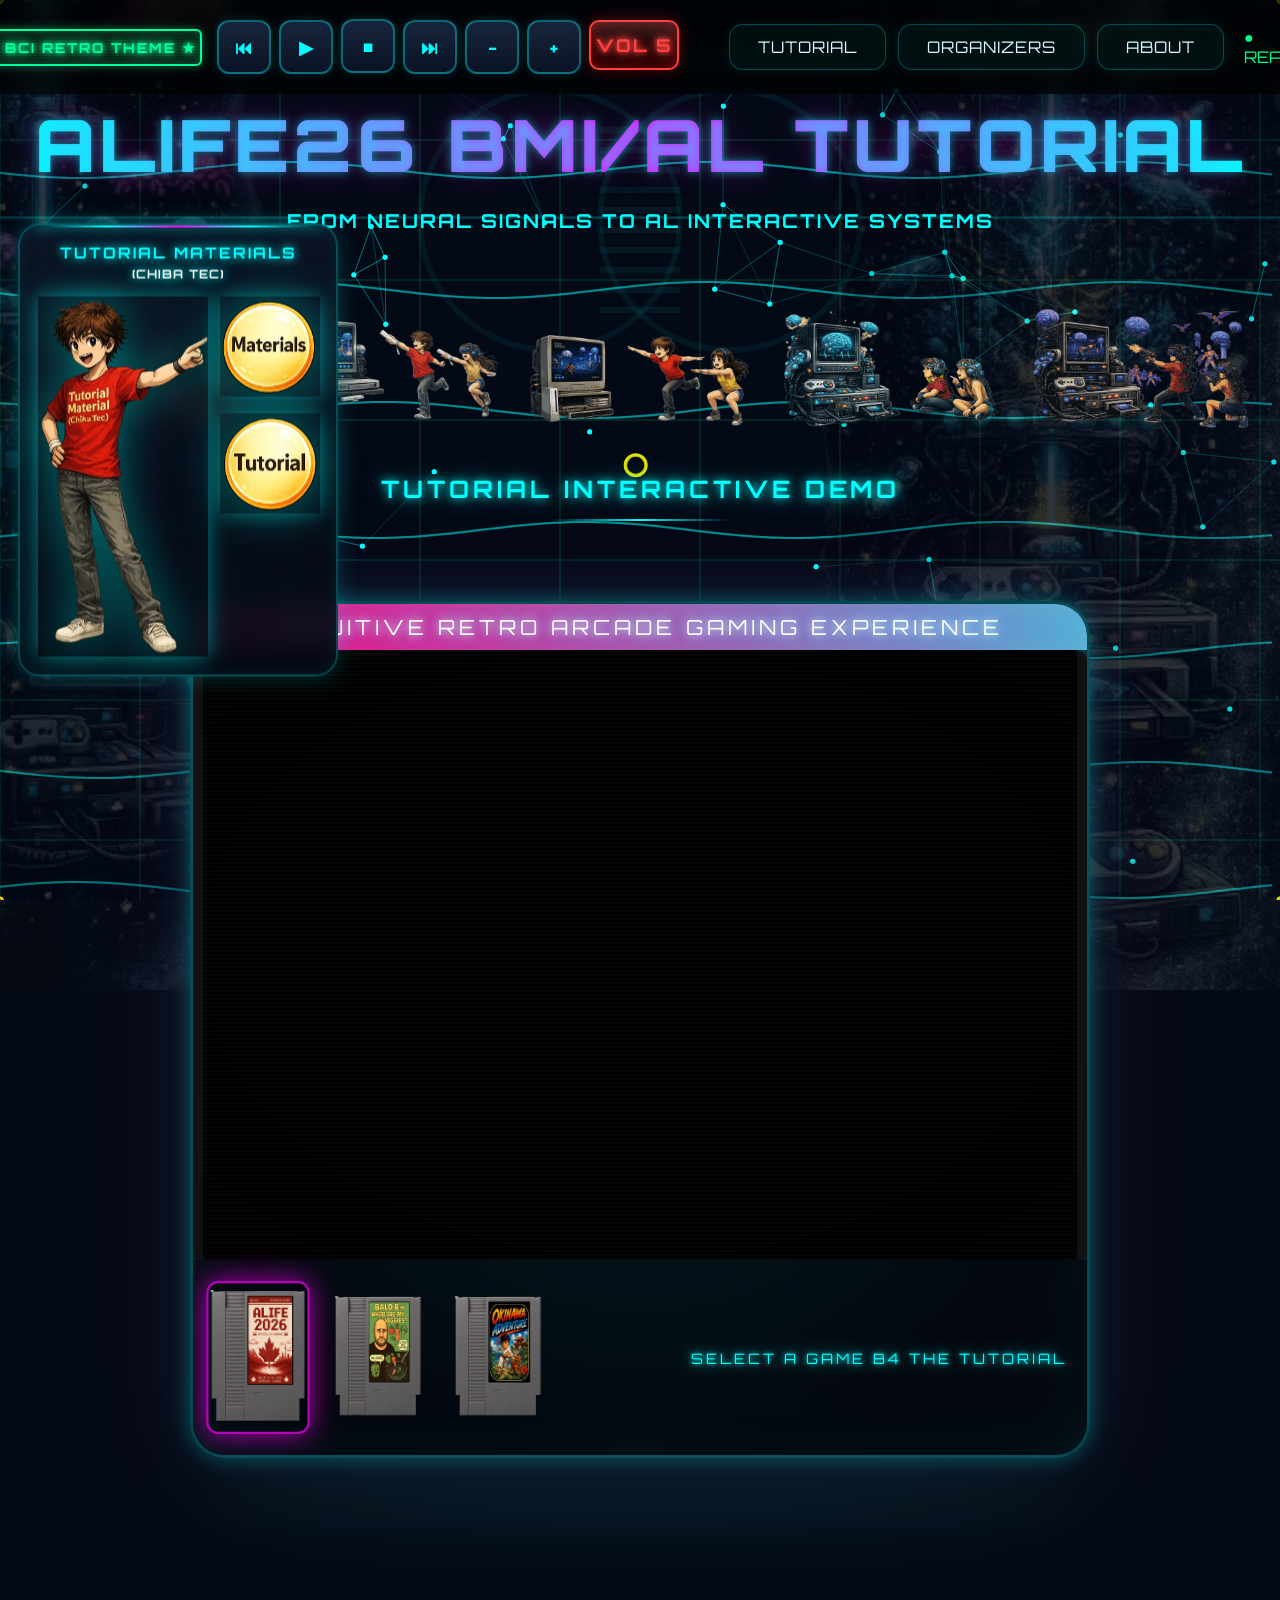
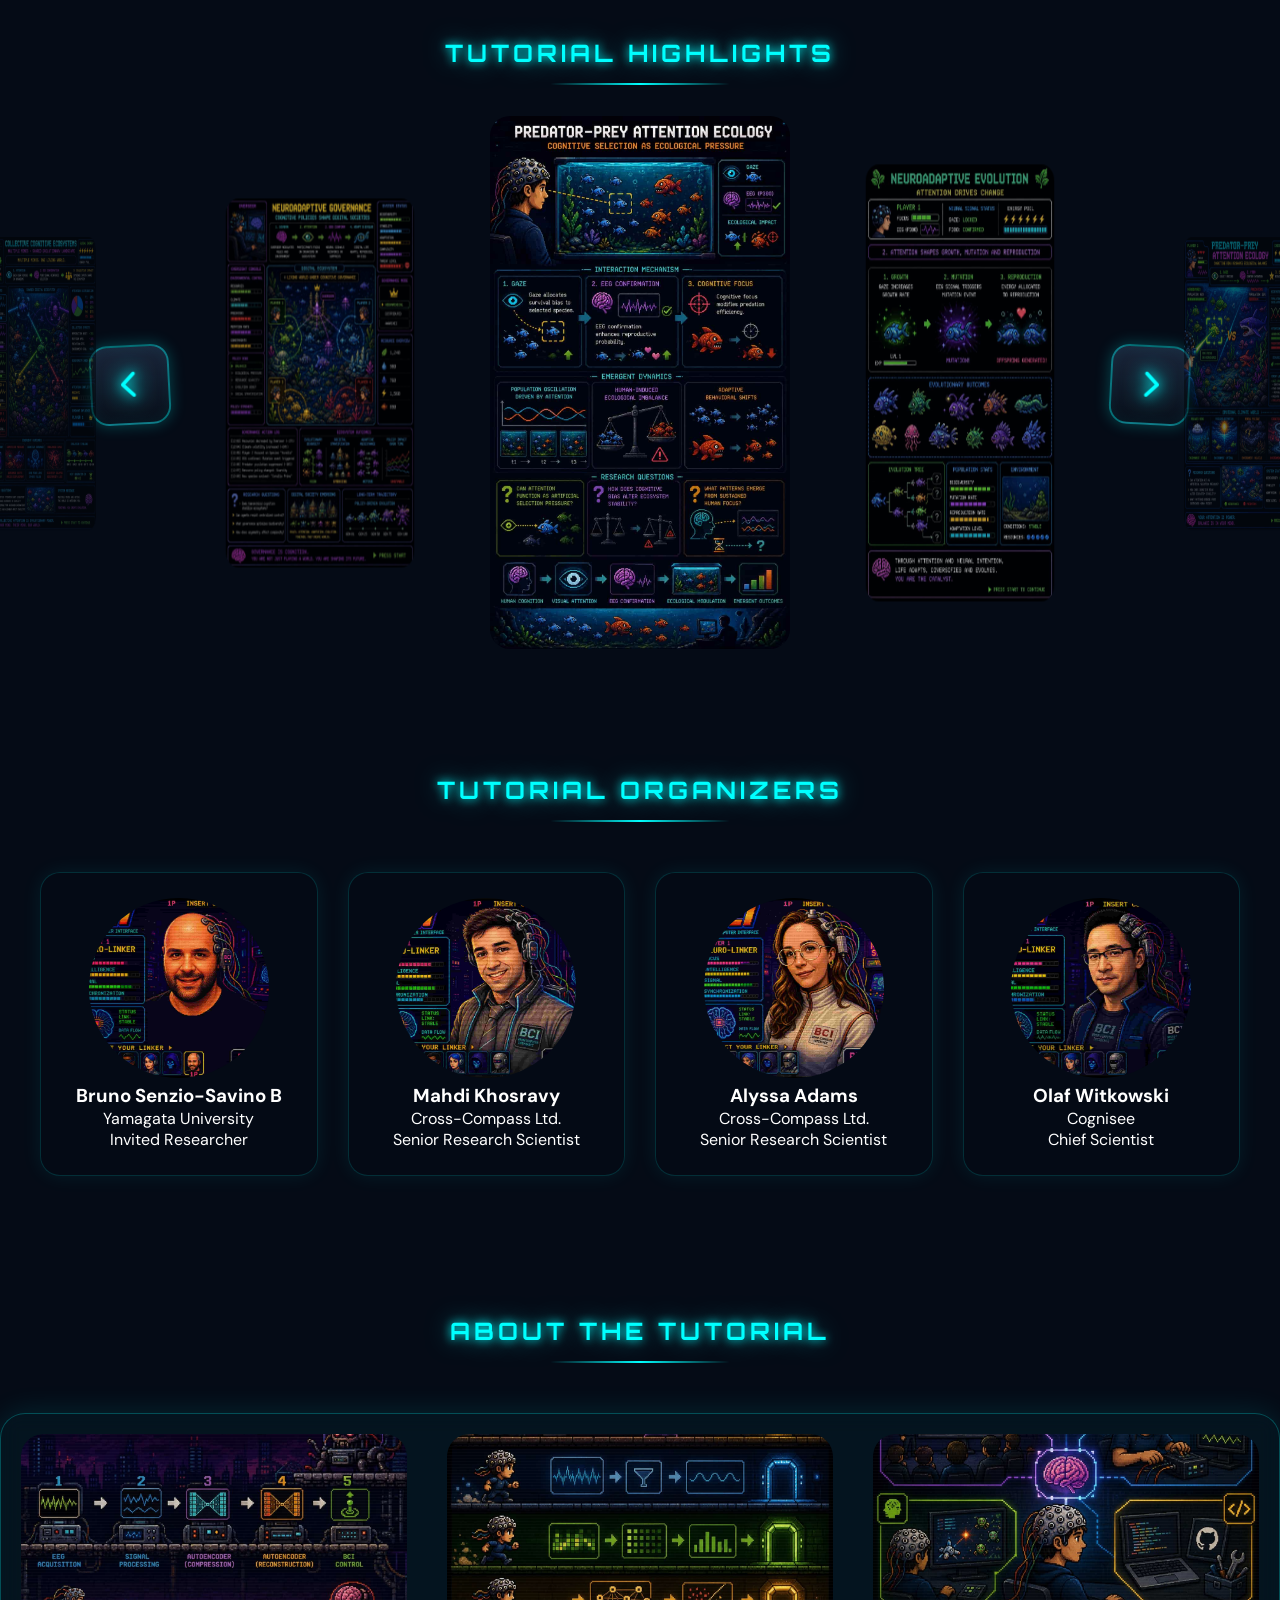
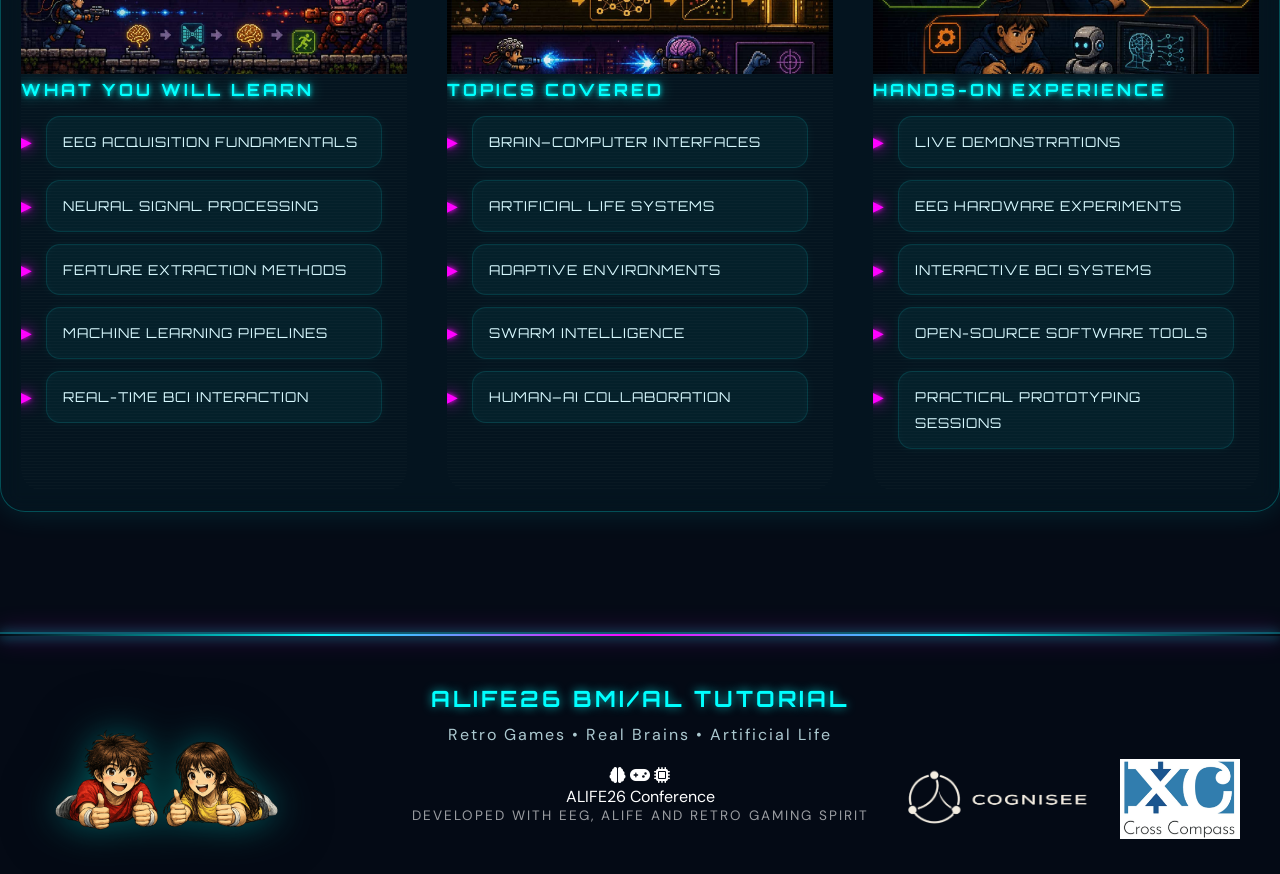
==== commit e80950b0: "add life abbrv" ====
--- a/index.html
+++ b/index.html
@@ -469,7 +469,7 @@
     </div>
 
     <p class="footer-copyright">
-        © 2026 • Artificial Life Conference
+        ALIFE26 Conference
     </p>
 
     <p class="footer-credit">
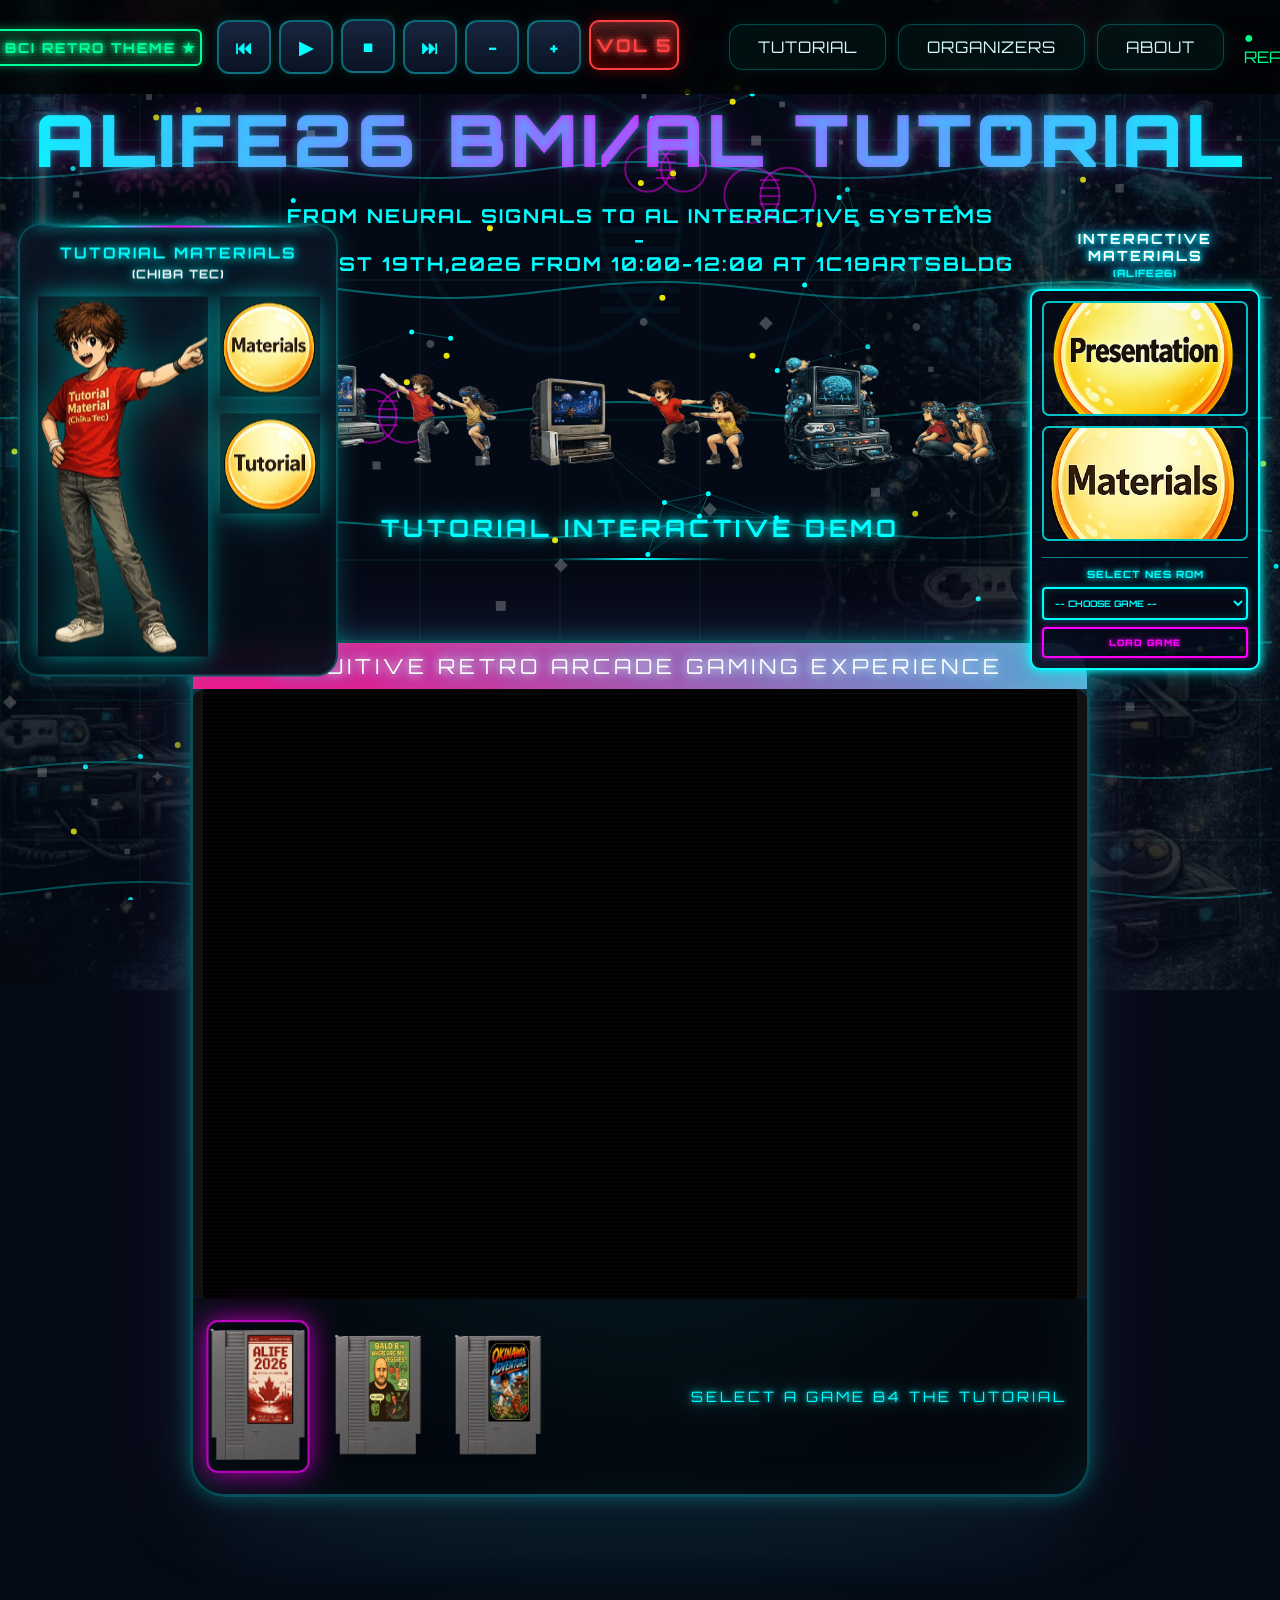
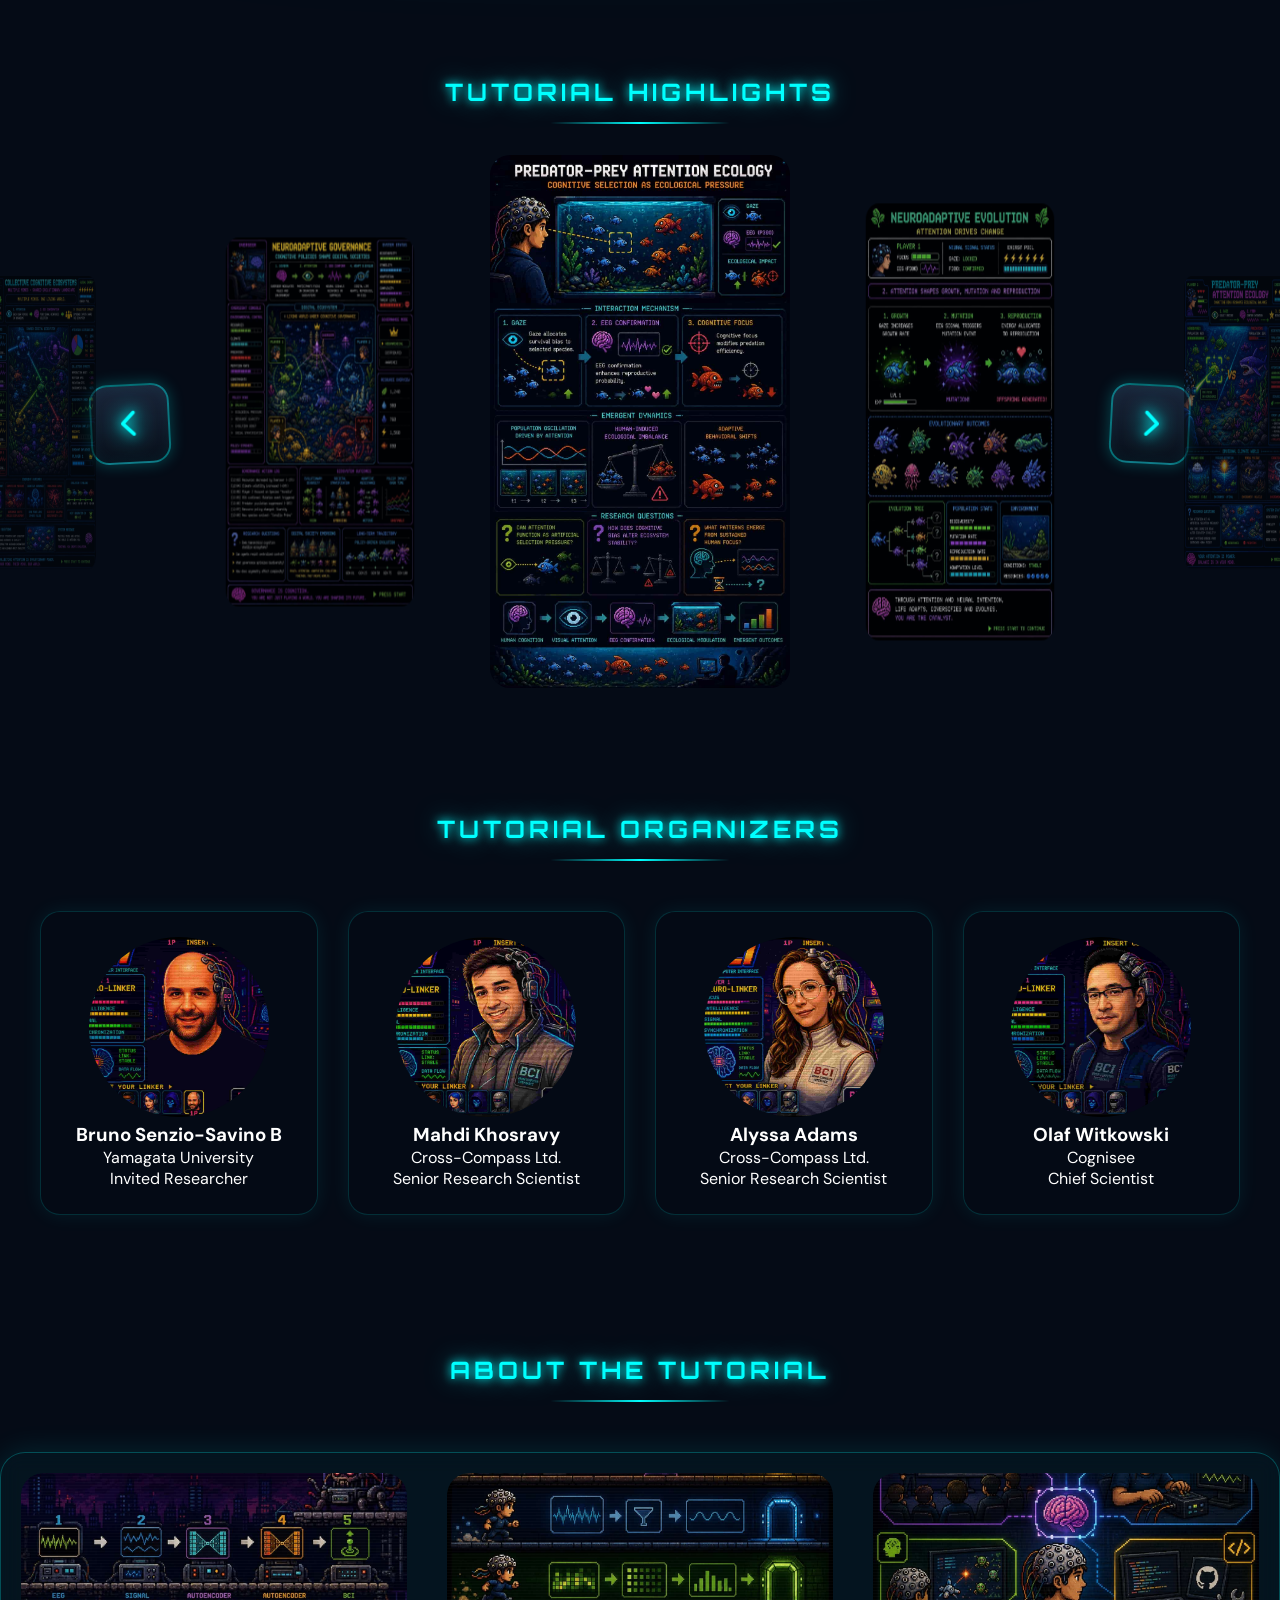
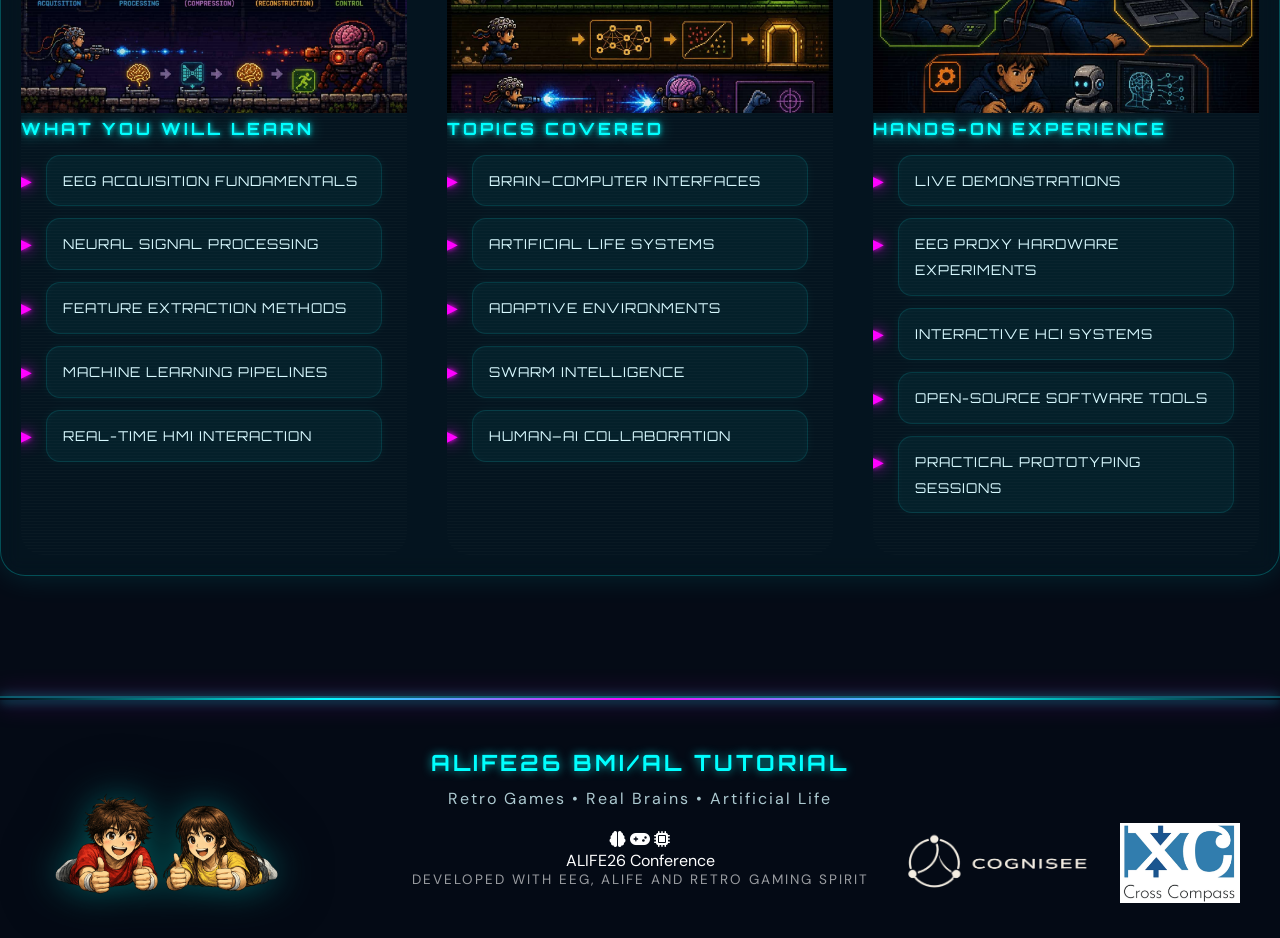
==== commit aa2fa707: "added alife26" ====
--- a/index.html
+++ b/index.html
@@ -33,6 +33,88 @@
 rel="stylesheet">
 <link href="https://fonts.googleapis.com/css2?family=Orbitron:wght@400;700;900&display=swap" rel="stylesheet">
 </head>
+
+<script src="https://cdn.emulatorjs.org/stable/data/loader.js"></script>
+<script>
+document.addEventListener("DOMContentLoaded", () => {
+
+    const romSelector =
+        document.getElementById("romSelector");
+
+    const loadRomButton =
+        document.getElementById("loadRomButton");
+
+
+    /* ==========================================
+       Detect current ROM
+       ========================================== */
+
+    const currentParams =
+        new URLSearchParams(window.location.search);
+
+    const currentRom =
+        currentParams.get("rom");
+
+    if (currentRom) {
+        romSelector.value = currentRom;
+    }
+
+
+    /* ==========================================
+       Load selected ROM
+       ========================================== */
+
+    function loadSelectedRom() {
+
+        const selectedRom =
+            romSelector.value;
+
+        if (!selectedRom) {
+            return;
+        }
+
+        /* Optional retro click sound */
+
+        if (typeof sfxClick !== "undefined") {
+            sfxClick.currentTime = 0;
+            sfxClick.play();
+        }
+
+
+        /* Keep the same mechanism
+           already used by the cartridges */
+
+        window.location.href =
+            "?rom=" +
+            encodeURIComponent(selectedRom);
+    }
+
+
+    /* Button */
+
+    loadRomButton.addEventListener(
+        "click",
+        loadSelectedRom
+    );
+
+
+    /* Optional:
+       double click / Enter behavior */
+
+    romSelector.addEventListener(
+        "keydown",
+        (event) => {
+
+            if (event.key === "Enter") {
+                loadSelectedRom();
+            }
+
+        }
+    );
+
+});
+</script>
+
 
 <body>
 
@@ -111,6 +193,13 @@
     <h2>
         From Neural Signals to AL Interactive Systems
     </h2>
+	<h2>
+        -
+    </h2>
+    <h2>
+         August 19th,2026 from 10:00-12:00 at 1C18ArtsBldg
+    </h2>	
+	
 
     <div class="hero-images">
 
@@ -245,6 +334,76 @@
 
 </div>
 
+<!-- RIGHT SIDE FIXED MATERIALS -->
+<div class="right-side-container">
+
+    <h3 class="side-title">
+        Interactive Materials
+        <span>(ALIFE26)</span>
+    </h3>
+
+    <div class="right-side-panel">
+
+        <!-- Presentation -->
+        <a href="assets/alife2026/ALIFE26_Hands_on_Tutorial_on_Brain_Computer_Interfaces.pdf"
+           target="_blank">
+            <img
+                src="assets/images/presentation_sphere.png"
+                class="right-side-image"
+                alt="Presentation">
+        </a>
+
+        <!-- Materials -->
+        <a href="#" target="_blank">
+            <img
+                src="assets/images/material_sphere_chiba.png"
+                class="right-side-image"
+                alt="Materials">
+        </a>
+
+
+        <!-- ============================= -->
+        <!-- NES ROM SELECTOR -->
+        <!-- ============================= -->
+
+        <div class="rom-selector-box">
+
+            <div class="rom-selector-title">
+                SELECT NES ROM
+            </div>
+
+            <select id="romSelector" class="rom-selector">
+
+                <option value="">
+                    -- CHOOSE GAME --
+                </option>
+
+                <option value="assets/roms/alifeprep.nes">
+                    ALIFE PREP
+                </option>
+
+                <option value="assets/roms/wamv.nes">
+                    WAMV
+                </option>
+
+                <option value="assets/roms/okadv.nes">
+                    OK ADVENTURE
+                </option>
+
+            </select>
+
+            <button id="loadRomButton" class="load-rom-button">
+                LOAD GAME
+            </button>
+
+        </div>
+
+    </div>
+
+</div>
+
+</div>
+
 
 <section class="skill-carousel-section">
 
@@ -382,7 +541,7 @@
 
 				<li>Machine learning pipelines</li>
 
-				<li>Real-time BCI interaction</li>
+				<li>Real-time HMI interaction</li>
 
 			</ul>
 
@@ -432,9 +591,9 @@
 
 				<li>Live demonstrations</li>
 
-				<li>EEG hardware experiments</li>
-
-				<li>Interactive BCI systems</li>
+				<li>EEG proxy hardware experiments</li>
+
+				<li>Interactive HCI systems</li>
 
 				<li>Open-source software tools</li>
 
--- a/css/style.css
+++ b/css/style.css
@@ -2279,4 +2279,302 @@
     filter:
         drop-shadow(0 0 18px rgba(0,255,255,.35))
         drop-shadow(0 0 25px rgba(0,0,0,.7));
+}
+
+/* =========================================================
+   RIGHT FIXED MATERIAL PANEL
+   ========================================================= */
+
+.right-side-container {
+    position: fixed;
+
+    right: 20px;
+    top: 50%;
+
+    transform: translateY(-50%);
+
+    z-index: 1000;
+
+    width: 230px;
+}
+
+
+/* TITLE */
+
+.right-side-container .side-title {
+    font-family: "Orbitron", sans-serif;
+
+    color: #ffffff;
+
+    text-align: center;
+
+    font-size: 14px;
+
+    margin-bottom: 10px;
+
+    text-transform: uppercase;
+
+    text-shadow:
+        0 0 5px #00ffff,
+        0 0 10px #00ffff,
+        0 0 15px #0088ff;
+}
+
+
+.right-side-container .side-title span {
+    display: block;
+
+    font-size: 10px;
+
+    color: #00ffff;
+
+    margin-top: 3px;
+}
+
+
+/* CONTAINER FOR THE THREE IMAGES */
+
+.right-side-panel {
+    display: flex;
+
+    flex-direction: column;
+
+    gap: 10px;
+
+    padding: 10px;
+
+    background: rgba(5, 10, 25, 0.88);
+
+    border: 2px solid #00ffff;
+
+    border-radius: 10px;
+
+    box-shadow:
+        0 0 8px #00ffff,
+        0 0 18px rgba(0, 255, 255, 0.5);
+}
+
+
+/* LINKS */
+
+.right-side-panel a {
+    display: block;
+
+    width: 100%;
+
+    text-decoration: none;
+}
+
+
+/* ALL THREE IMAGES HAVE EXACTLY SAME SIZE */
+
+.right-side-image {
+    display: block;
+
+    width: 100%;
+    height: 115px;
+
+    object-fit: cover;
+
+    border-radius: 7px;
+
+    border: 2px solid rgba(0, 255, 255, 0.75);
+
+    box-sizing: border-box;
+
+    cursor: pointer;
+
+    transition:
+        transform 0.2s ease,
+        box-shadow 0.2s ease,
+        border-color 0.2s ease;
+}
+
+
+/* RETRO HOVER */
+
+.right-side-image:hover {
+    transform: scale(1.05);
+
+    border-color: #ff00ff;
+
+    box-shadow:
+        0 0 8px #ff00ff,
+        0 0 18px rgba(255, 0, 255, 0.7);
+}
+
+
+/* HIDE SIDE PANELS IF SCREEN IS TOO SMALL */
+
+@media (max-width: 1200px) {
+
+    .right-side-container {
+        display: none;
+    }
+
+}
+
+/* =========================================================
+   RETRO NES ROM SELECTOR
+   ========================================================= */
+
+.rom-selector-box {
+
+    width: 100%;
+
+    margin-top: 6px;
+
+    padding-top: 10px;
+
+    border-top: 1px solid rgba(0, 255, 255, 0.5);
+
+    box-sizing: border-box;
+}
+
+
+/* TITLE */
+
+.rom-selector-title {
+
+    font-family: "Orbitron", sans-serif;
+
+    font-size: 10px;
+
+    font-weight: 700;
+
+    text-align: center;
+
+    color: #00ffff;
+
+    margin-bottom: 7px;
+
+    letter-spacing: 1px;
+
+    text-shadow:
+        0 0 5px #00ffff,
+        0 0 10px rgba(0, 255, 255, 0.6);
+}
+
+
+/* SELECT */
+
+.rom-selector {
+
+    width: 100%;
+
+    padding: 8px 7px;
+
+    background: #050916;
+
+    color: #00ffff;
+
+    border: 2px solid #00ffff;
+
+    border-radius: 4px;
+
+    font-family: "Orbitron", sans-serif;
+
+    font-size: 9px;
+
+    font-weight: 700;
+
+    cursor: pointer;
+
+    outline: none;
+
+    box-sizing: border-box;
+
+    box-shadow:
+        inset 0 0 8px rgba(0, 255, 255, 0.2),
+        0 0 6px rgba(0, 255, 255, 0.4);
+}
+
+
+.rom-selector:hover {
+
+    border-color: #ff00ff;
+
+    color: #ff00ff;
+
+    box-shadow:
+        0 0 8px rgba(255, 0, 255, 0.6);
+}
+
+
+.rom-selector:focus {
+
+    border-color: #ff00ff;
+
+    box-shadow:
+        0 0 10px rgba(255, 0, 255, 0.8);
+}
+
+
+/* DROPDOWN OPTIONS */
+
+.rom-selector option {
+
+    background: #050916;
+
+    color: #ffffff;
+
+    font-family: "Orbitron", sans-serif;
+}
+
+
+/* LOAD BUTTON */
+
+.load-rom-button {
+
+    width: 100%;
+
+    margin-top: 7px;
+
+    padding: 8px;
+
+    background: transparent;
+
+    color: #ff00ff;
+
+    border: 2px solid #ff00ff;
+
+    border-radius: 4px;
+
+    font-family: "Orbitron", sans-serif;
+
+    font-size: 9px;
+
+    font-weight: 900;
+
+    letter-spacing: 1px;
+
+    cursor: pointer;
+
+    transition: 0.2s ease;
+
+    text-shadow:
+        0 0 5px #ff00ff;
+
+    box-shadow:
+        0 0 5px rgba(255, 0, 255, 0.5);
+}
+
+
+.load-rom-button:hover {
+
+    background: #ff00ff;
+
+    color: #050916;
+
+    box-shadow:
+        0 0 8px #ff00ff,
+        0 0 16px rgba(255, 0, 255, 0.7);
+
+    transform: scale(1.03);
+}
+
+
+.load-rom-button:active {
+
+    transform: scale(0.97);
 }
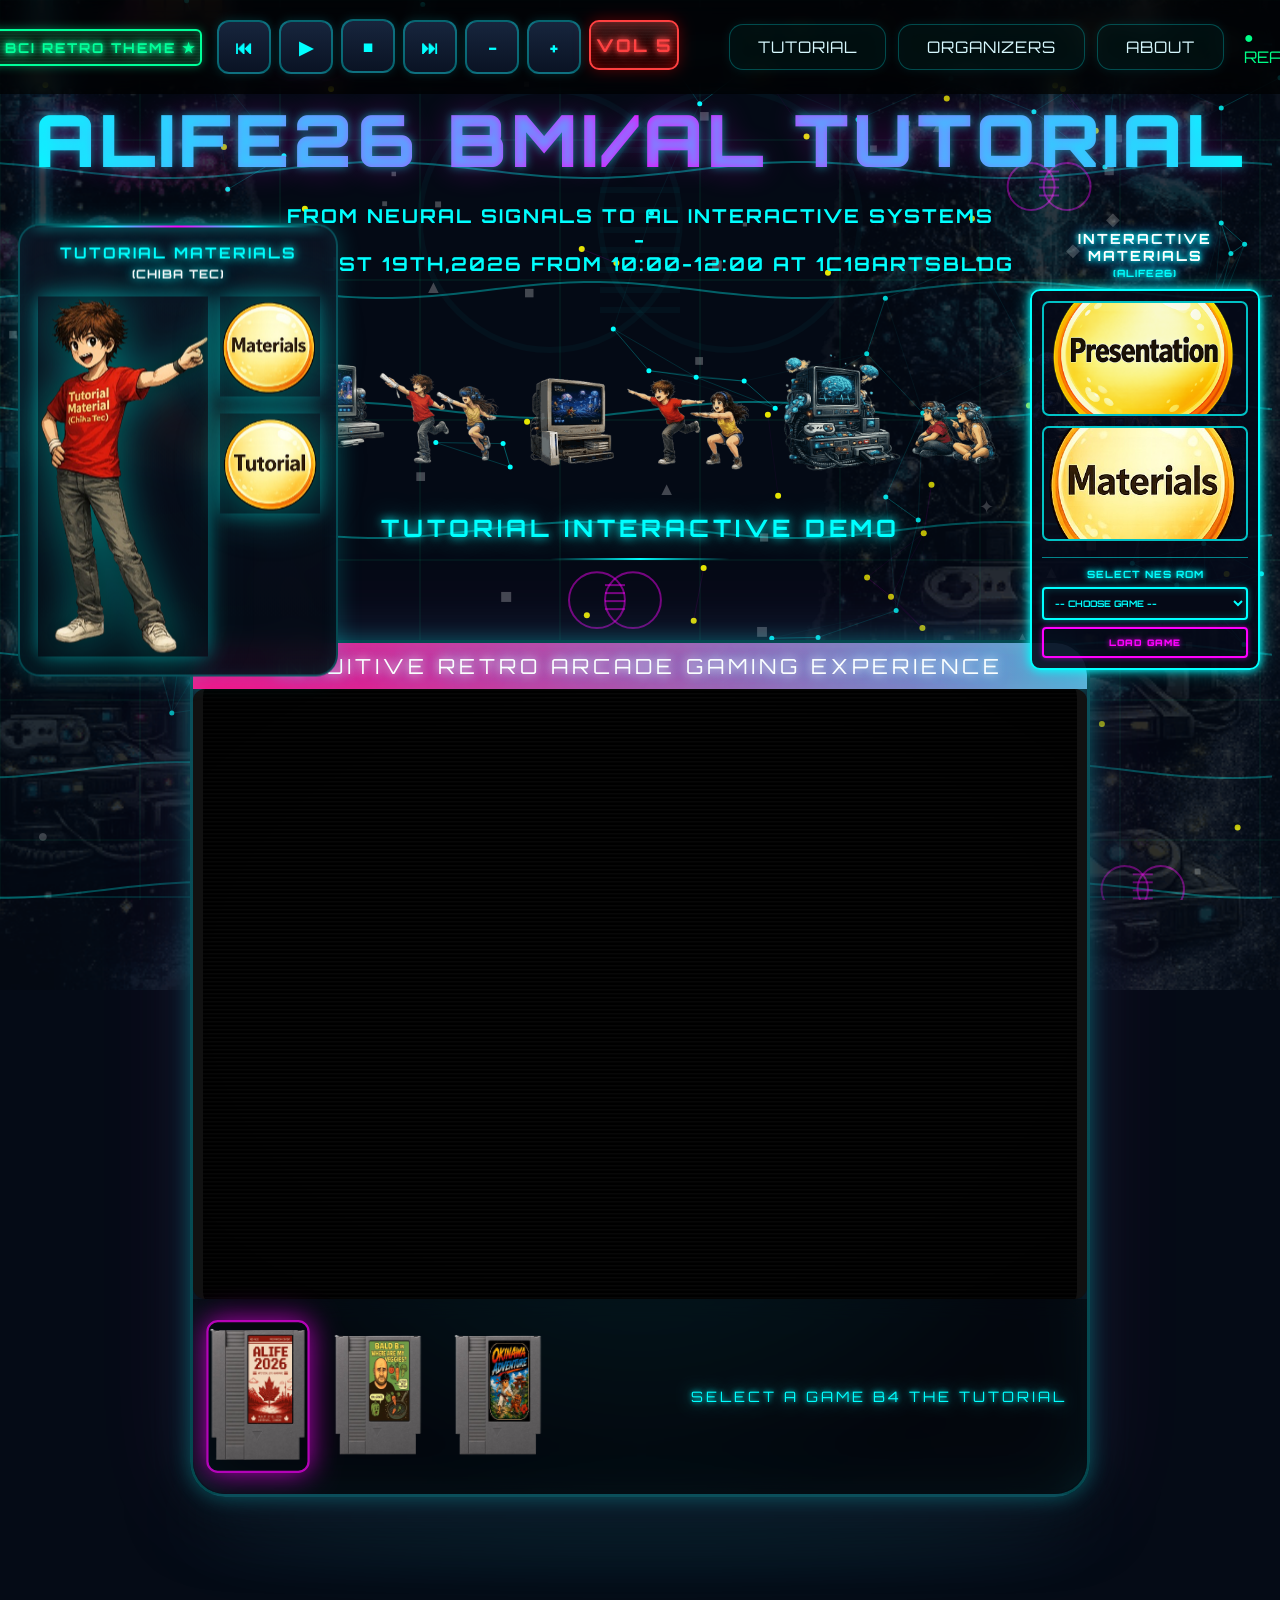
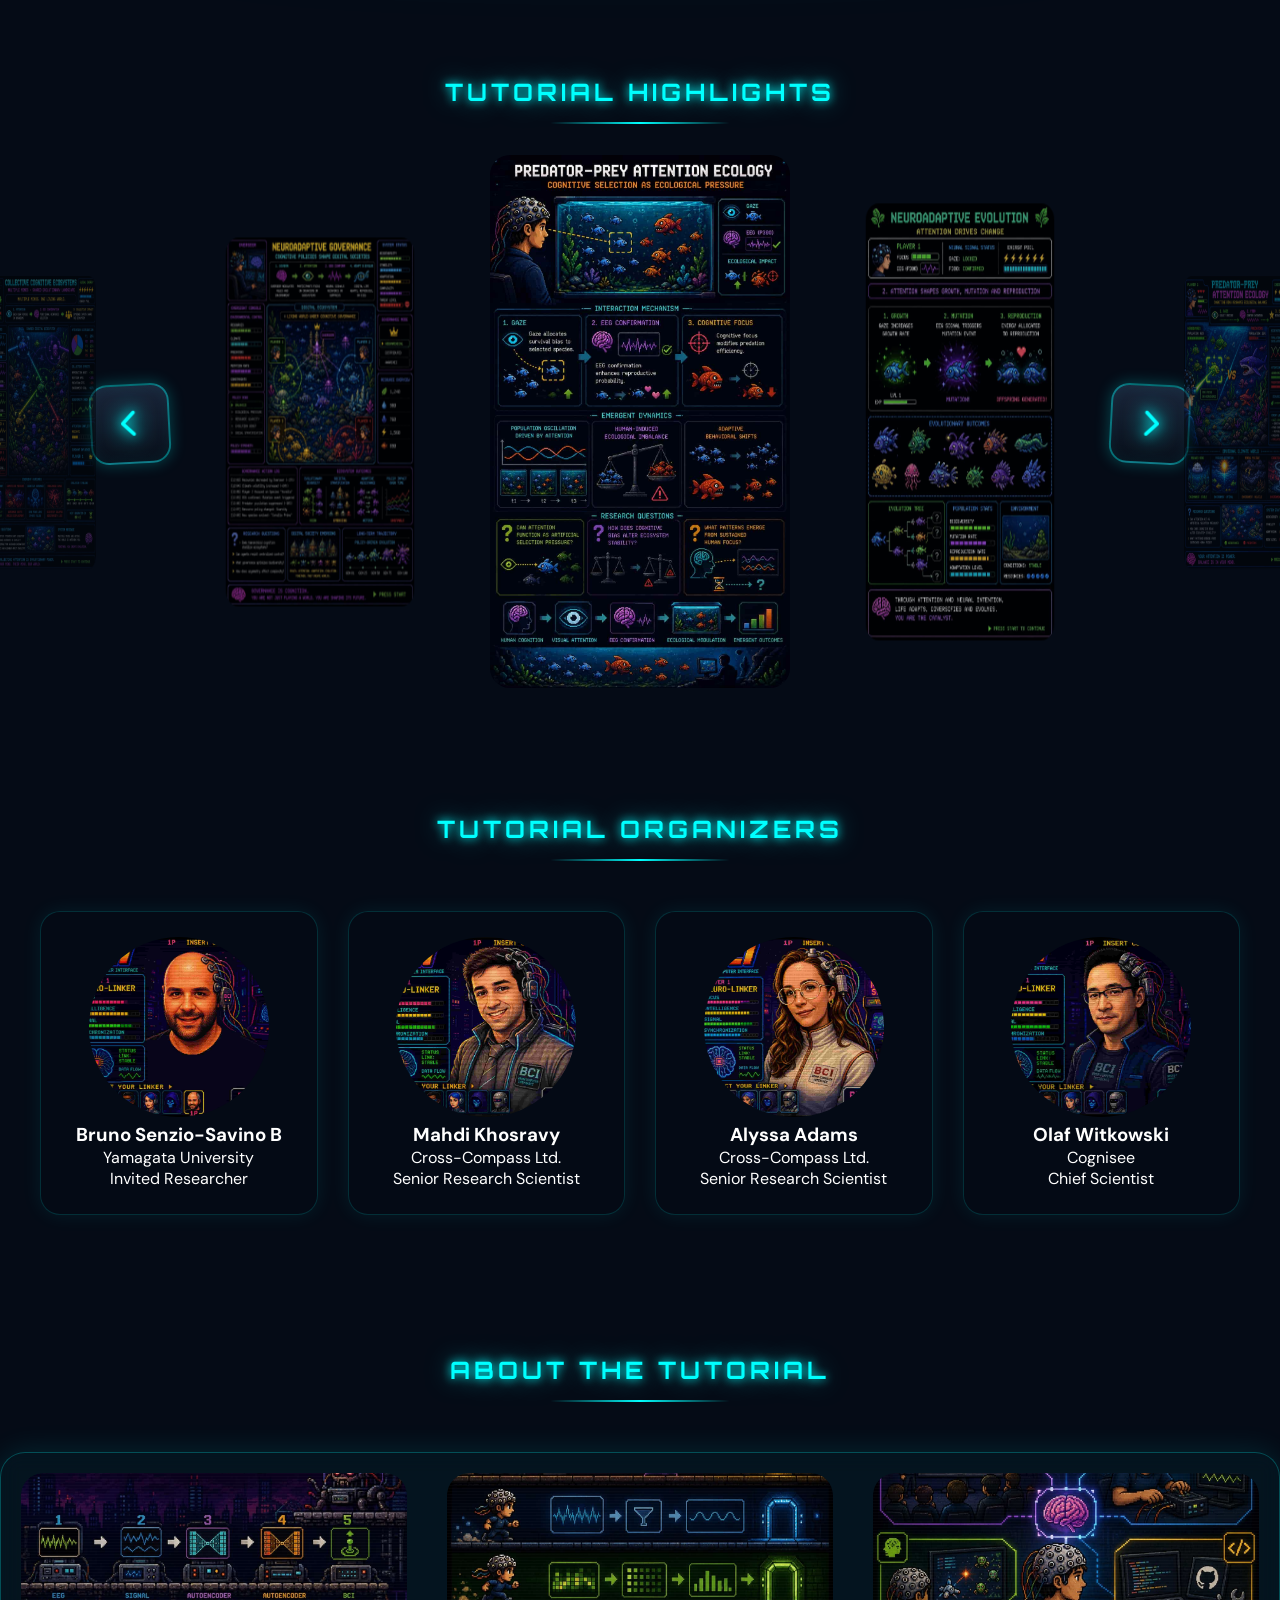
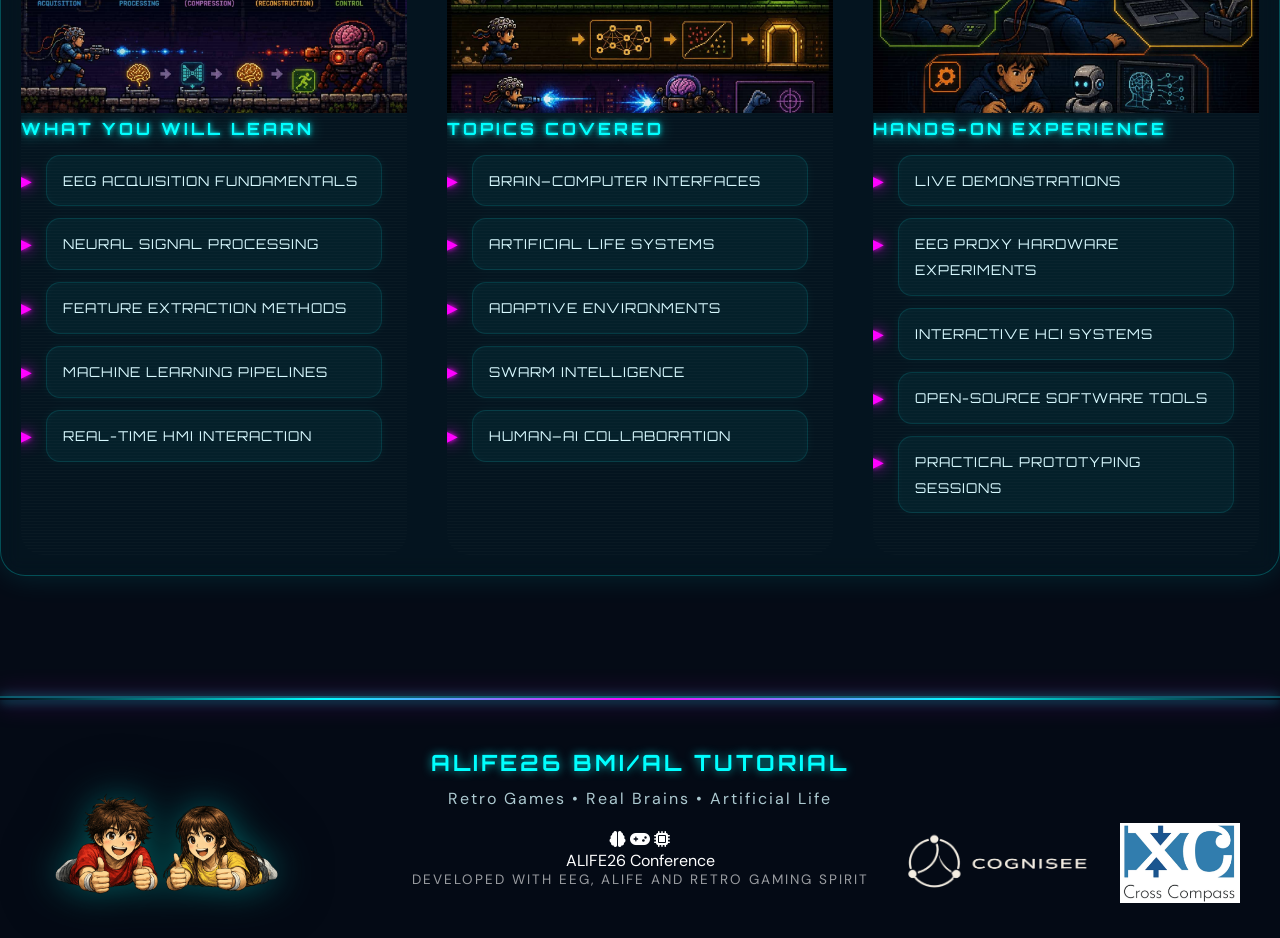
==== commit ed25a2bd: "added alife26" ====
--- a/index.html
+++ b/index.html
@@ -378,16 +378,27 @@
                     -- CHOOSE GAME --
                 </option>
 
-                <option value="assets/roms/alifeprep.nes">
-                    ALIFE PREP
+                <option value="assets/romsalife/galaga.nes">
+                    Galaga
                 </option>
 
-                <option value="assets/roms/wamv.nes">
-                    WAMV
+                <option value="assets/romsalife/gauntlet.nes">
+                    Gauntlet II
                 </option>
 
-                <option value="assets/roms/okadv.nes">
-                    OK ADVENTURE
+                <option value="assets/romsalife/jaws.nes">
+                    JAWS
+                </option>
+
+                <option value="assets/romsalife/kirby.nes">
+                    Kirby's Adventure
+                </option>
+                <option value="assets/romsalife/lemmings.nes">
+                    Lemmings
+                </option>
+				
+                <option value="assets/romsalife/nobunaga.nes">
+                    Nobunaga's Ambition
                 </option>
 
             </select>
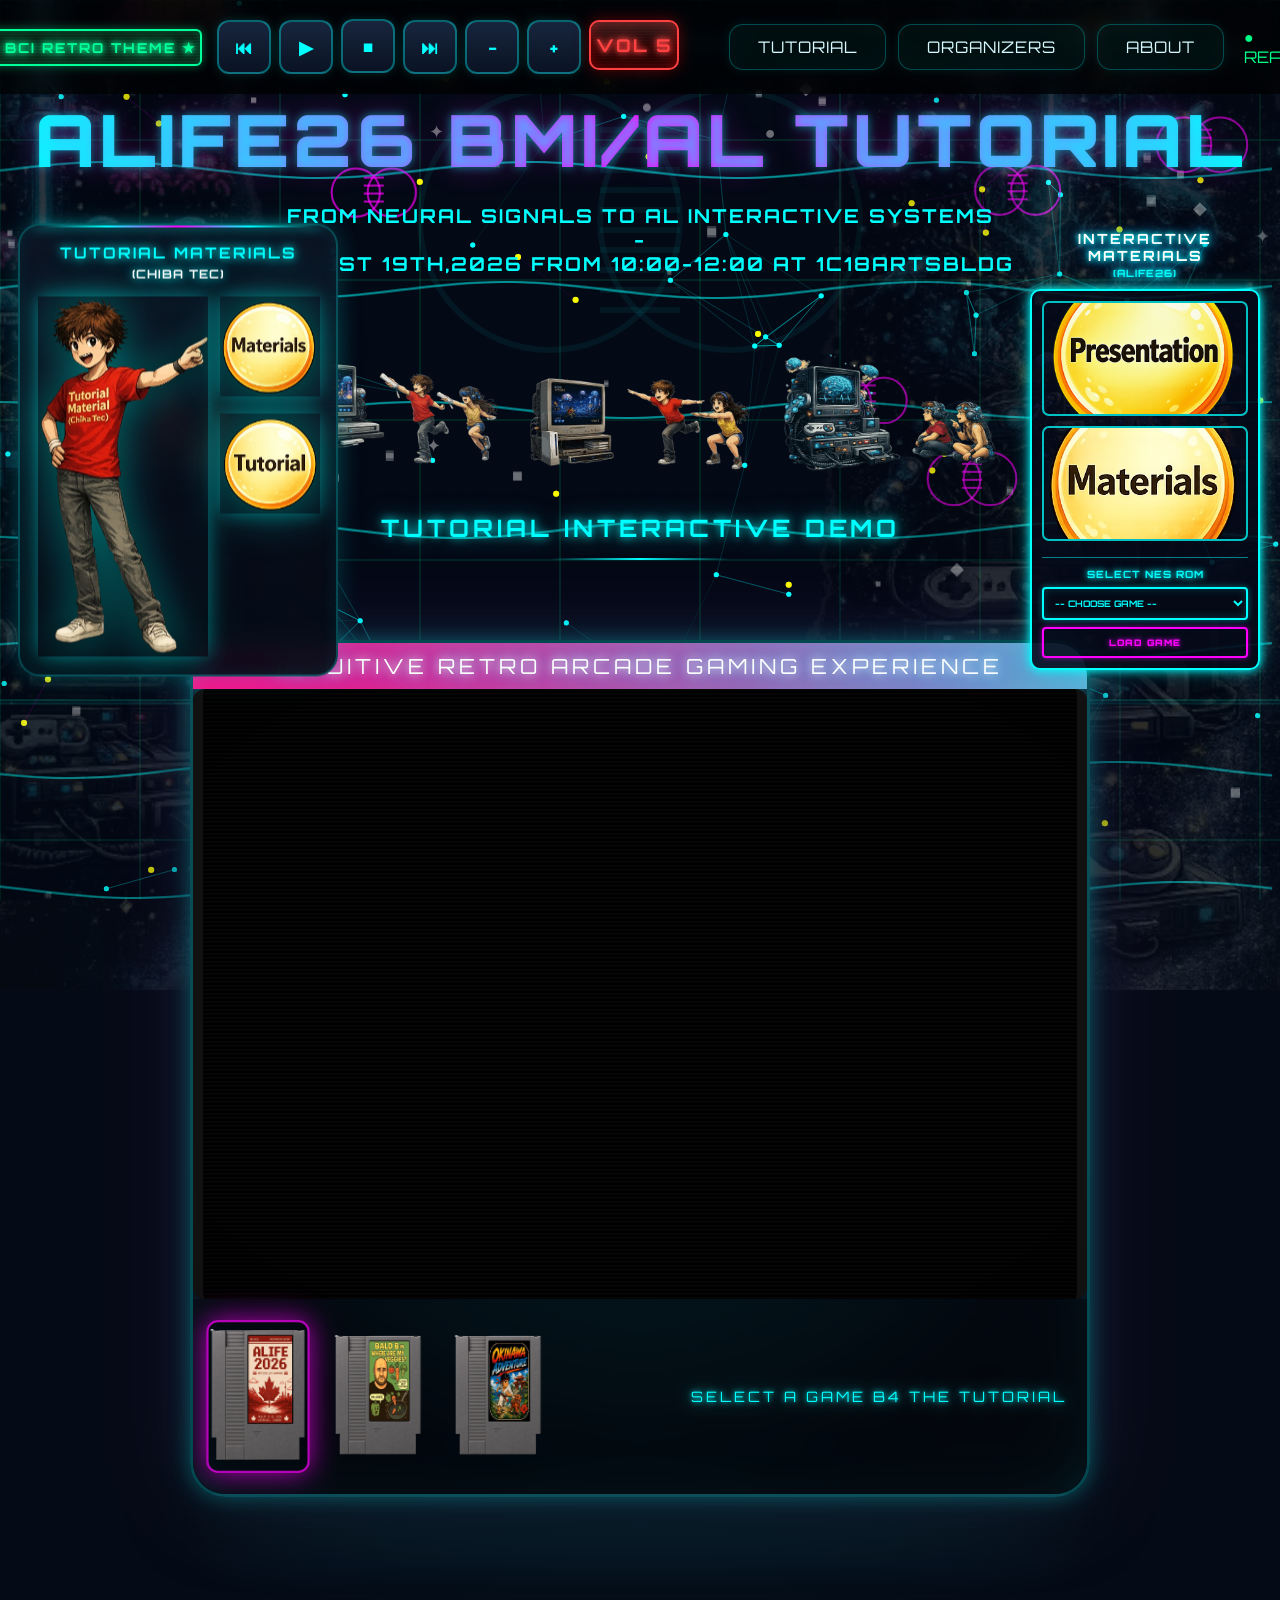
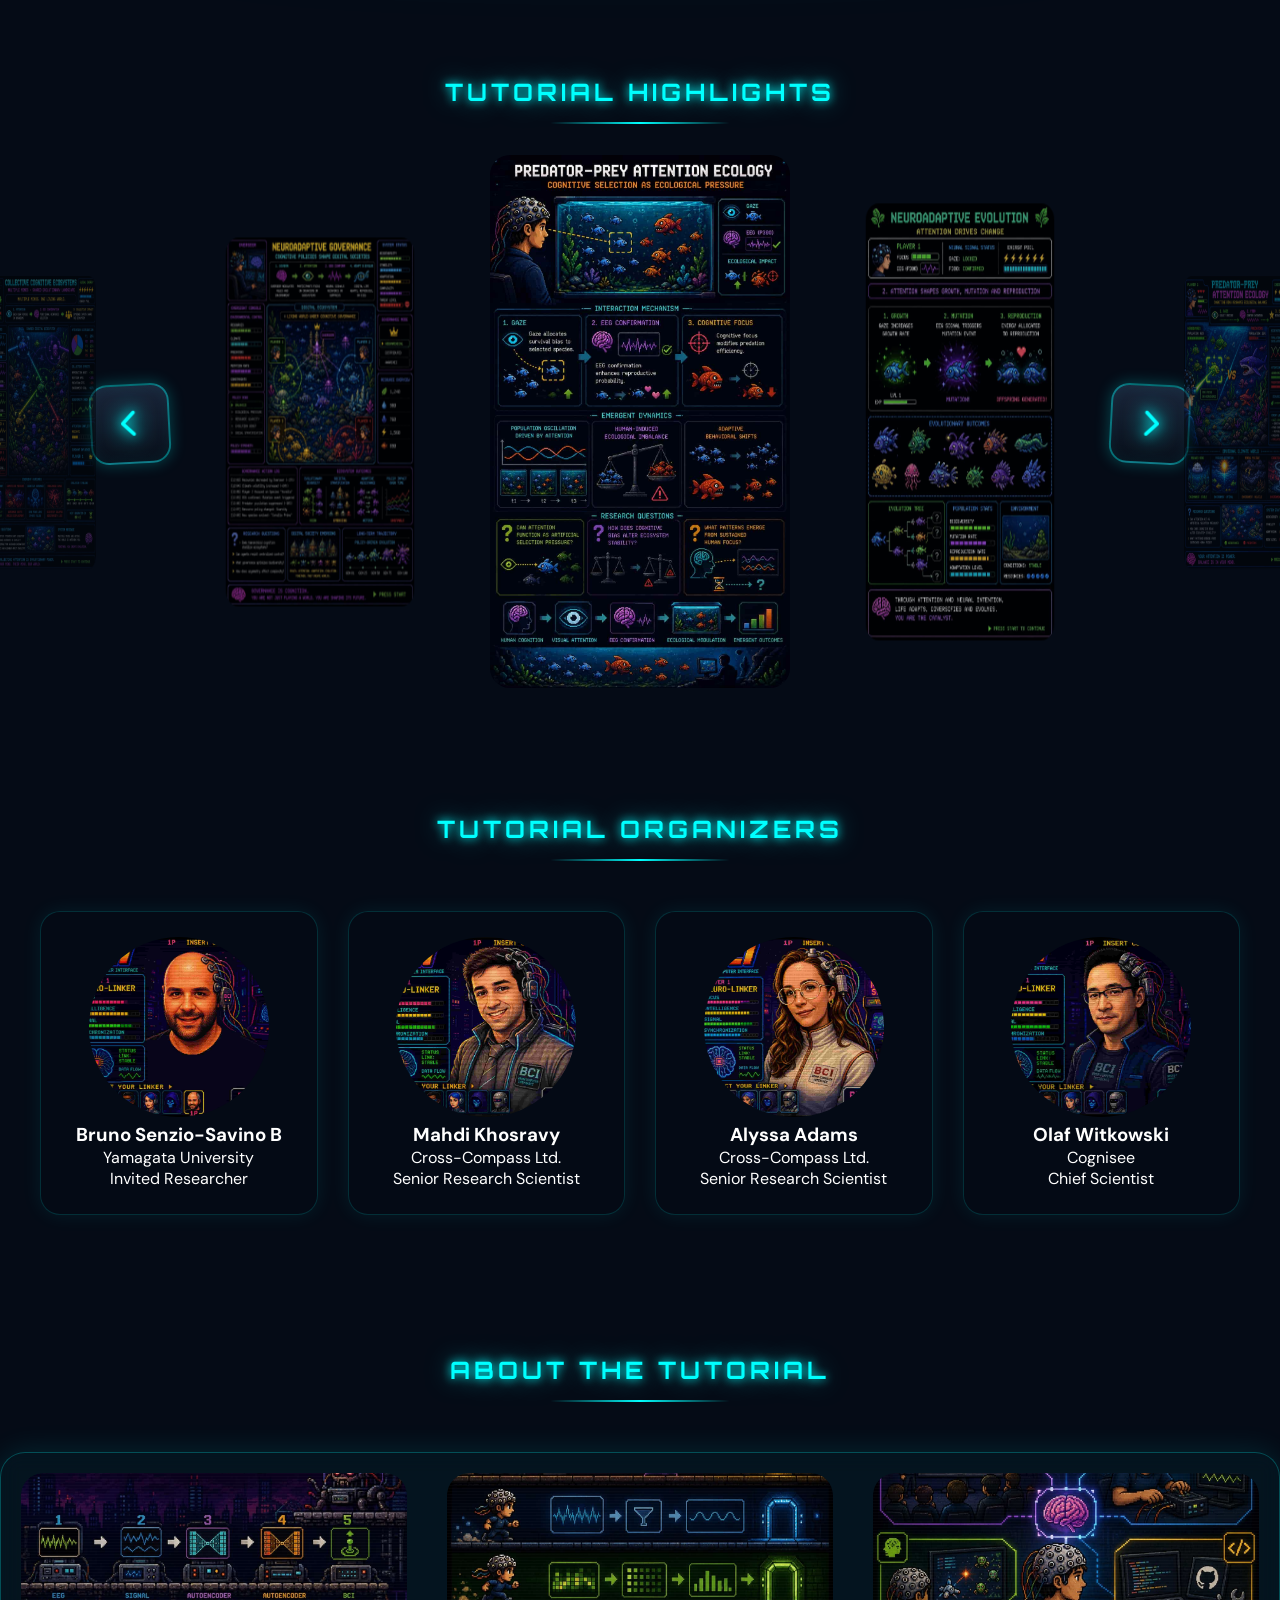
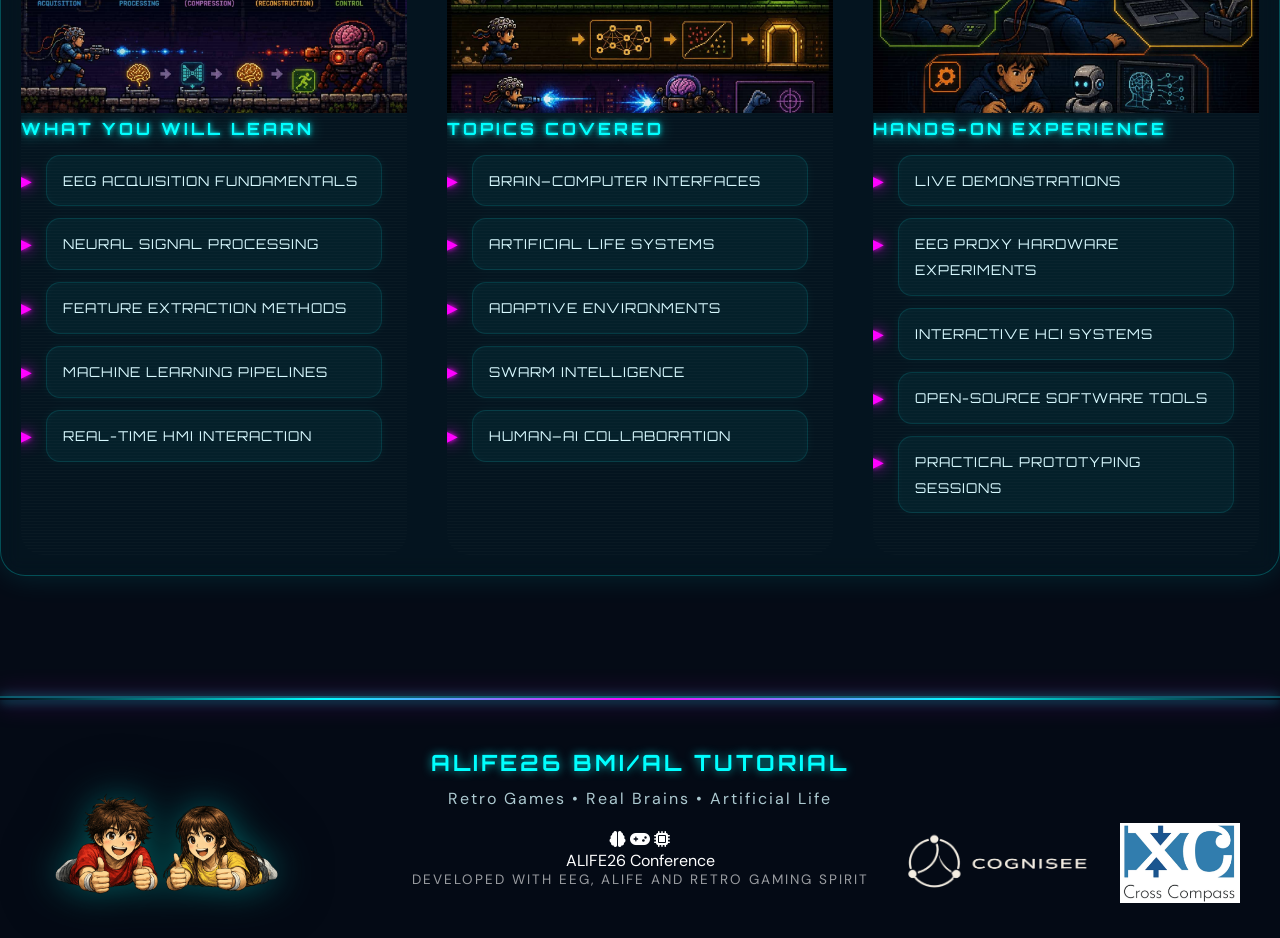
==== commit f782a2ab: "added alife26" ====
--- a/index.html
+++ b/index.html
@@ -34,7 +34,6 @@
 <link href="https://fonts.googleapis.com/css2?family=Orbitron:wght@400;700;900&display=swap" rel="stylesheet">
 </head>
 
-<script src="https://cdn.emulatorjs.org/stable/data/loader.js"></script>
 <script>
 document.addEventListener("DOMContentLoaded", () => {
 
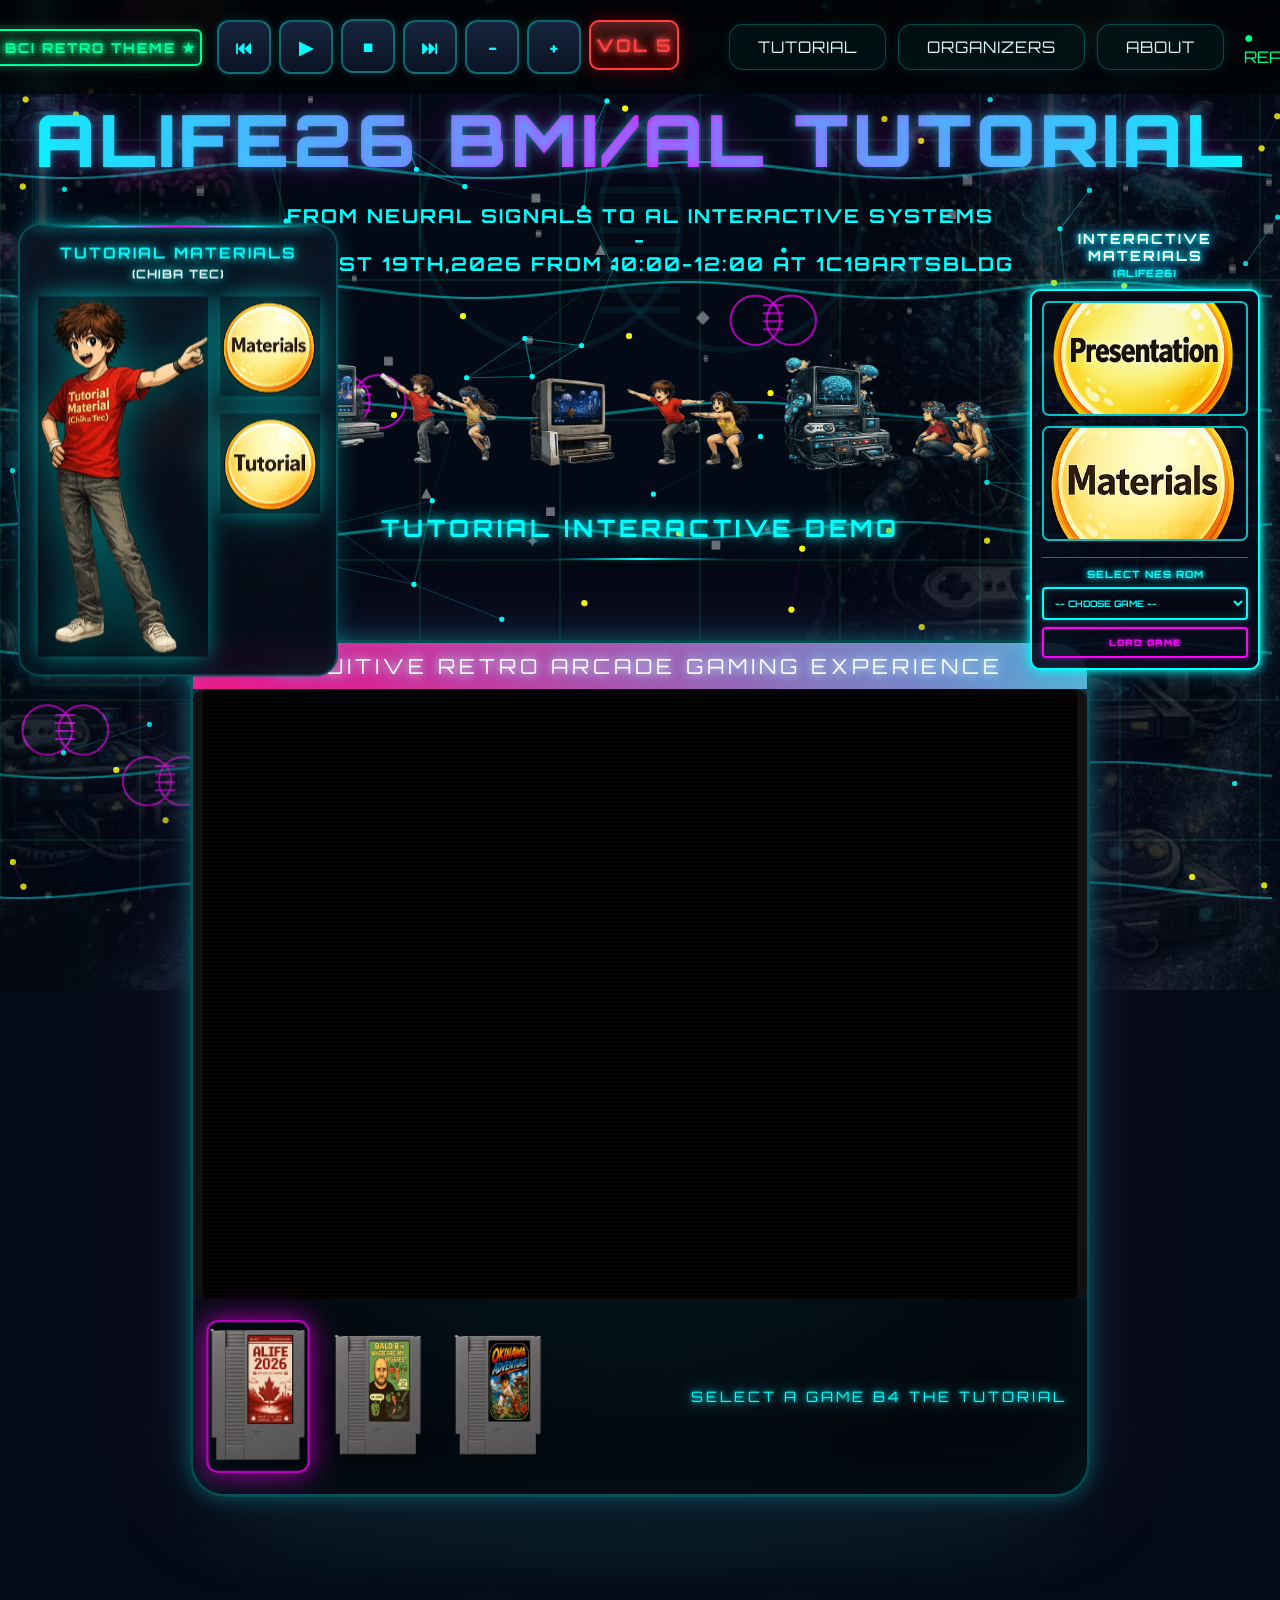
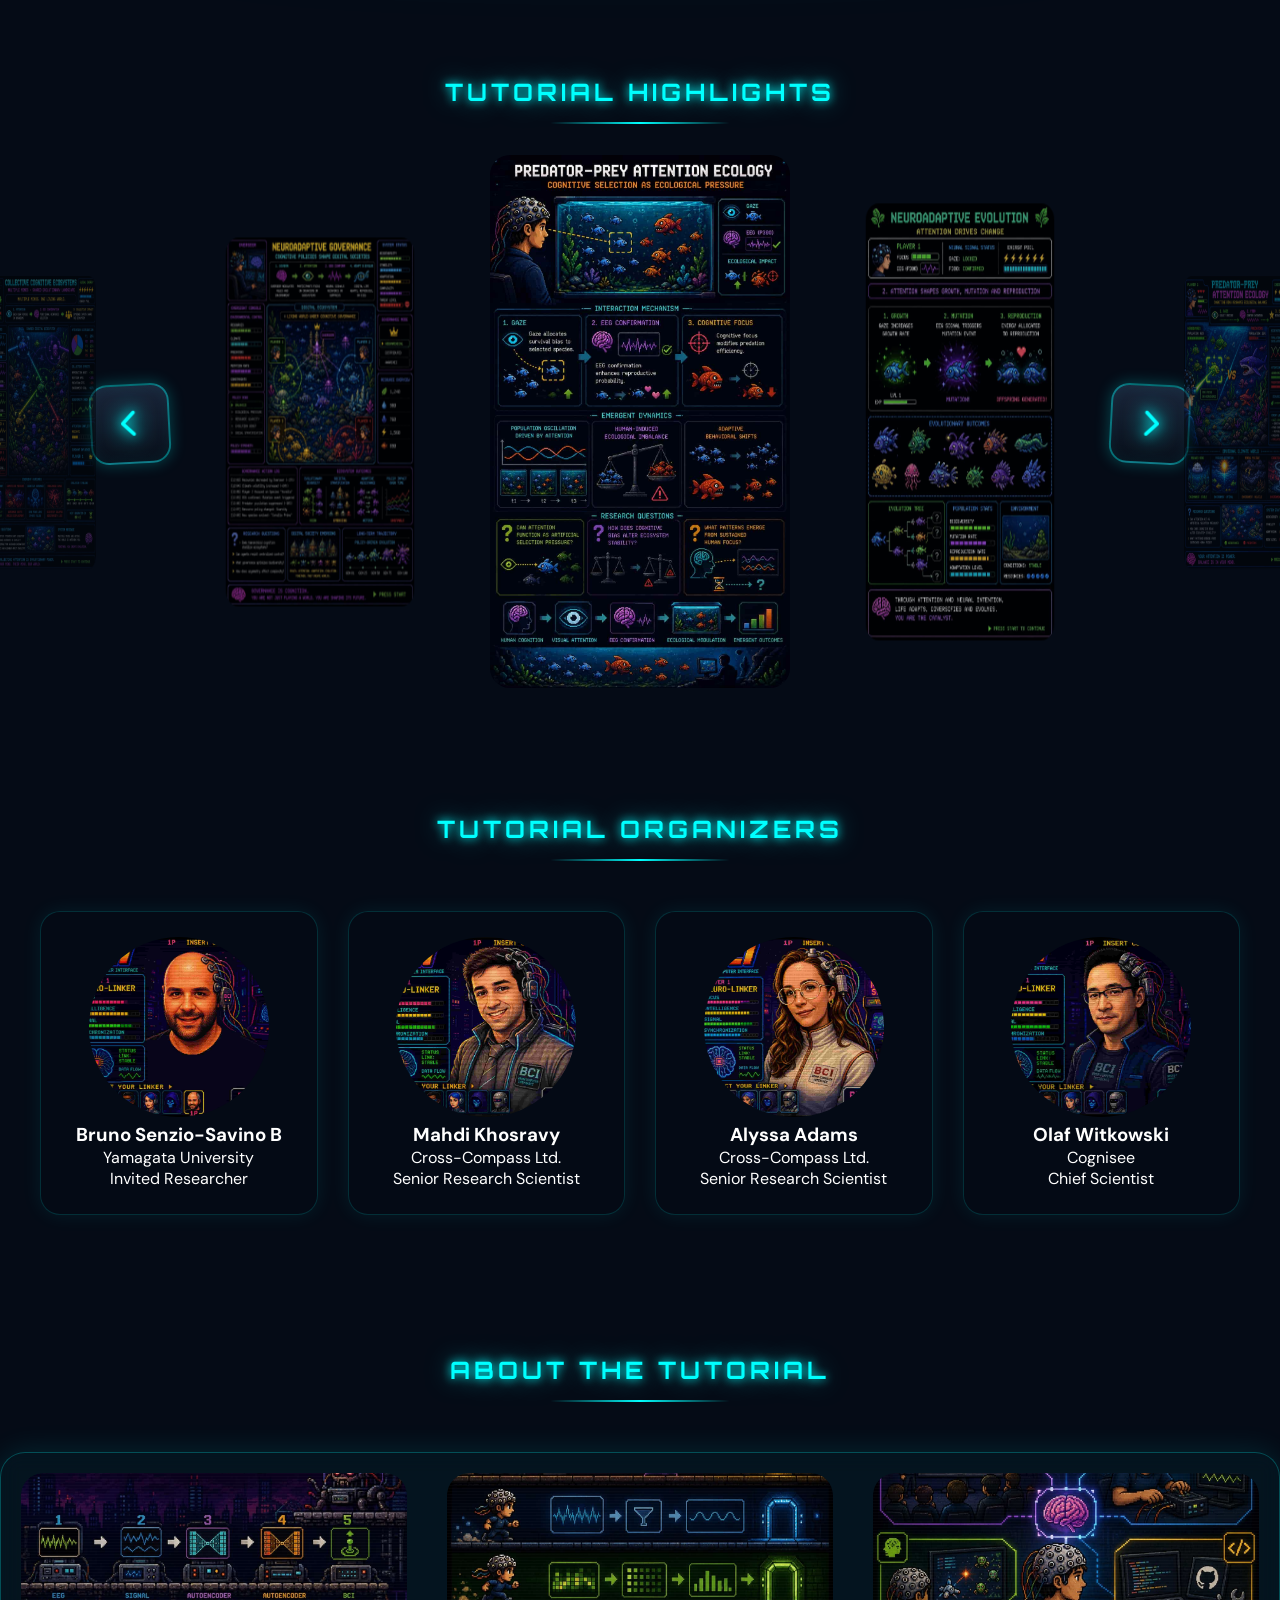
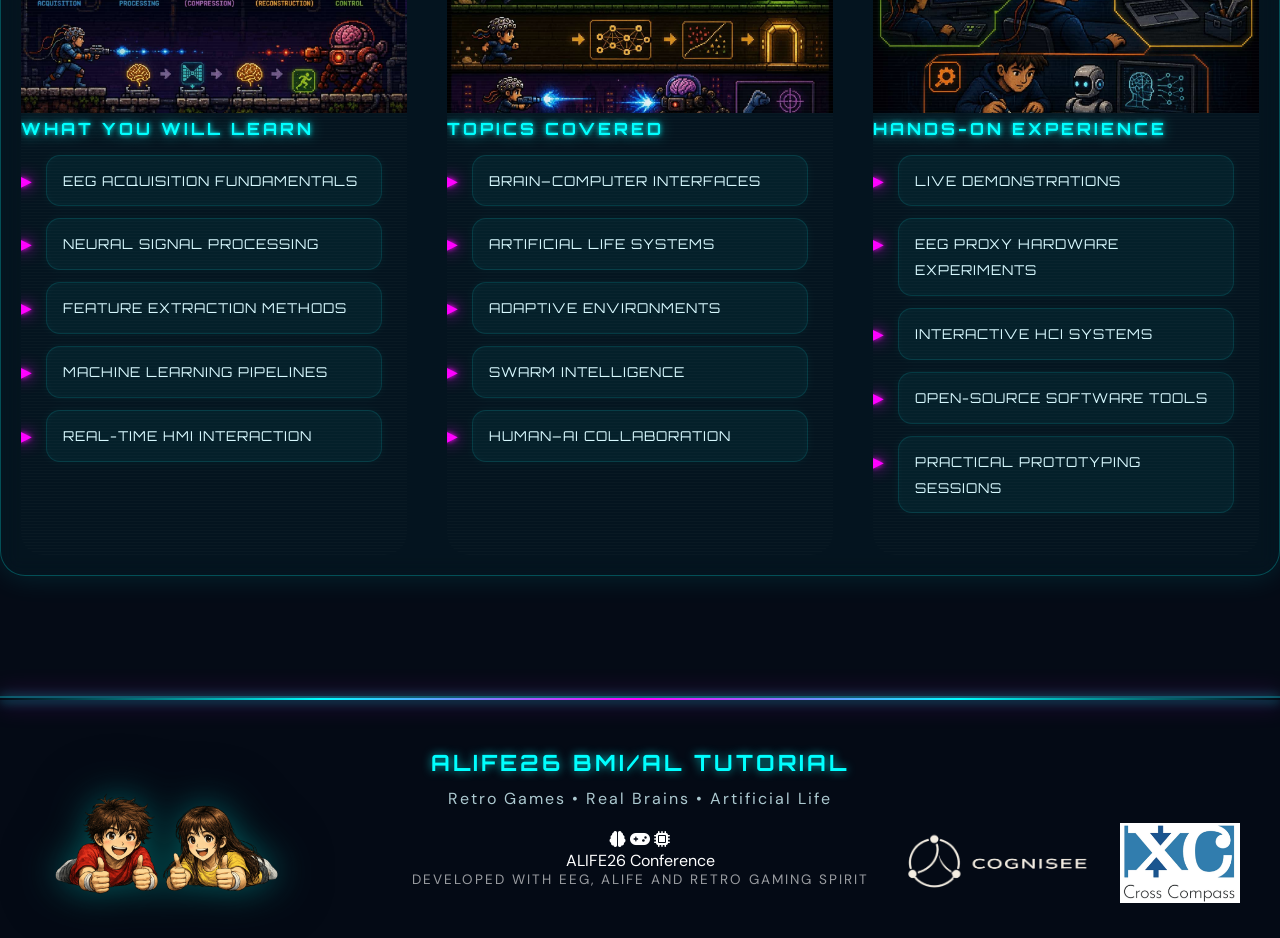
==== commit aebace8d: "added alife26" ====
--- a/index.html
+++ b/index.html
@@ -33,87 +33,6 @@
 rel="stylesheet">
 <link href="https://fonts.googleapis.com/css2?family=Orbitron:wght@400;700;900&display=swap" rel="stylesheet">
 </head>
-
-<script>
-document.addEventListener("DOMContentLoaded", () => {
-
-    const romSelector =
-        document.getElementById("romSelector");
-
-    const loadRomButton =
-        document.getElementById("loadRomButton");
-
-
-    /* ==========================================
-       Detect current ROM
-       ========================================== */
-
-    const currentParams =
-        new URLSearchParams(window.location.search);
-
-    const currentRom =
-        currentParams.get("rom");
-
-    if (currentRom) {
-        romSelector.value = currentRom;
-    }
-
-
-    /* ==========================================
-       Load selected ROM
-       ========================================== */
-
-    function loadSelectedRom() {
-
-        const selectedRom =
-            romSelector.value;
-
-        if (!selectedRom) {
-            return;
-        }
-
-        /* Optional retro click sound */
-
-        if (typeof sfxClick !== "undefined") {
-            sfxClick.currentTime = 0;
-            sfxClick.play();
-        }
-
-
-        /* Keep the same mechanism
-           already used by the cartridges */
-
-        window.location.href =
-            "?rom=" +
-            encodeURIComponent(selectedRom);
-    }
-
-
-    /* Button */
-
-    loadRomButton.addEventListener(
-        "click",
-        loadSelectedRom
-    );
-
-
-    /* Optional:
-       double click / Enter behavior */
-
-    romSelector.addEventListener(
-        "keydown",
-        (event) => {
-
-            if (event.key === "Enter") {
-                loadSelectedRom();
-            }
-
-        }
-    );
-
-});
-</script>
-
 
 <body>
 
@@ -972,70 +891,371 @@
 });
 
 </script>
+<!-- ========================================================= -->
+<!-- NES / EMULATORJS CONFIGURATION                            -->
+<!-- ========================================================= -->
+
 <script>
-
-const params =
-    new URLSearchParams(window.location.search);
-
-window.EJS_player = "#game";
-window.EJS_core = "nes";
-window.EJS_pathtodata =
-    "https://cdn.emulatorjs.org/stable/data/";
-
-window.EJS_startOnLoaded = true;
-
-window.EJS_gameUrl =
-    params.get("rom") ||
-    "assets/roms/alifeprep.nes";
-
-window.EJS_onGameStart = function ()
-{
-    // Espera un poco a que el audio esté inicializado
-    setTimeout(() =>
-    {
-        if (window.EJS_emulator)
-        {
-            // 0.0 = silencio
-            // 1.0 = volumen normal
-            window.EJS_emulator.setVolume(0.005); // 5%
+(function () {
+
+    /* =========================================================
+       1. READ ROM FROM URL
+       ========================================================= */
+
+    const params = new URLSearchParams(window.location.search);
+
+    let selectedRom = params.get("rom");
+
+    /* Default ROM */
+    if (!selectedRom) {
+        selectedRom = "assets/roms/alifeprep.nes";
+    }
+
+
+    /* =========================================================
+       2. EMULATORJS CONFIGURATION
+       IMPORTANT:
+       This MUST run BEFORE loader.js
+       ========================================================= */
+
+    window.EJS_player = "#game";
+
+    window.EJS_core = "nes";
+
+    window.EJS_pathtodata =
+        "https://cdn.emulatorjs.org/stable/data/";
+
+    window.EJS_gameUrl = selectedRom;
+
+    window.EJS_startOnLoaded = true;
+
+    window.EJS_language = "en-US";
+
+    window.EJS_backgroundColor = "#000000";
+
+
+    /* =========================================================
+       3. GAME START CALLBACK
+       ========================================================= */
+
+    window.EJS_onGameStart = function () {
+
+        console.log(
+            "[ALIFE26] NES game started:",
+            selectedRom
+        );
+
+        /*
+         * Wait until EmulatorJS has completely initialized.
+         */
+
+        setTimeout(function () {
+
+            try {
+
+                if (
+                    window.EJS_emulator &&
+                    typeof window.EJS_emulator.setVolume === "function"
+                ) {
+
+                    window.EJS_emulator.setVolume(0.05);
+
+                }
+
+            } catch (error) {
+
+                console.warn(
+                    "[ALIFE26] Could not change emulator volume:",
+                    error
+                );
+
+            }
+
+        }, 1000);
+
+    };
+
+
+    /* =========================================================
+       4. CLEAN ROM LOADER
+       ========================================================= */
+
+    function loadRom(romPath) {
+
+        if (!romPath) {
+            return;
         }
-    }, 500);
-};
-
-document.addEventListener("DOMContentLoaded", () =>
-{
+
+
+        /*
+         * Do not reload the ROM already running.
+         */
+
+        if (romPath === selectedRom) {
+
+            console.log(
+                "[ALIFE26] ROM already loaded:",
+                romPath
+            );
+
+            return;
+        }
+
+
+        /*
+         * Stop background music before changing the game.
+         */
+
+        try {
+
+            const bgm =
+                document.getElementById("bgm");
+
+            if (bgm) {
+                bgm.pause();
+            }
+
+        } catch (error) {
+            console.warn(error);
+        }
+
+
+        /*
+         * Build a completely clean URL.
+         *
+         * We intentionally reload the WHOLE PAGE.
+         * This destroys the current EmulatorJS instance
+         * before creating the next one.
+         */
+
+        const nextURL =
+            new URL(window.location.href);
+
+        nextURL.search = "";
+
+        nextURL.searchParams.set(
+            "rom",
+            romPath
+        );
+
+
+        /*
+         * replace() avoids creating unnecessary
+         * browser-history entries.
+         */
+
+        window.location.replace(
+            nextURL.toString()
+        );
+
+    }
+
+
+    /* =========================================================
+       5. ROM DROPDOWN
+       ========================================================= */
+
+    const romSelector =
+        document.getElementById("romSelector");
+
+    const loadRomButton =
+        document.getElementById("loadRomButton");
+
+
+    if (romSelector) {
+
+        /*
+         * Show currently loaded ROM
+         */
+
+        const optionExists =
+            Array.from(romSelector.options)
+                .some(option =>
+                    option.value === selectedRom
+                );
+
+        if (optionExists) {
+            romSelector.value = selectedRom;
+        }
+
+
+        /*
+         * ENTER key loads selected ROM
+         */
+
+        romSelector.addEventListener(
+            "keydown",
+            function (event) {
+
+                if (event.key === "Enter") {
+
+                    event.preventDefault();
+
+                    loadRom(
+                        romSelector.value
+                    );
+
+                }
+
+            }
+        );
+
+    }
+
+
+    if (loadRomButton) {
+
+        loadRomButton.addEventListener(
+            "click",
+            function (event) {
+
+                event.preventDefault();
+
+                if (!romSelector) {
+                    return;
+                }
+
+                const rom =
+                    romSelector.value;
+
+                if (!rom) {
+                    return;
+                }
+
+
+                /*
+                 * Play click sound if available.
+                 */
+
+                try {
+
+                    if (
+                        typeof sfxClick !== "undefined" &&
+                        sfxClick
+                    ) {
+
+                        sfxClick.currentTime = 0;
+
+                        sfxClick.play()
+                            .catch(() => {});
+
+                    }
+
+                } catch (error) {
+                    console.warn(error);
+                }
+
+
+                /*
+                 * Give the click sound a tiny moment
+                 * before navigation.
+                 */
+
+                setTimeout(function () {
+
+                    loadRom(rom);
+
+                }, 80);
+
+            }
+        );
+
+    }
+
+
+    /* =========================================================
+       6. CARTRIDGE BUTTONS
+       ========================================================= */
+
     document
         .querySelectorAll(".game-cartridge")
-        .forEach(cartridge =>
-        {
-            cartridge.addEventListener("click", () =>
-            {
-                const rom =
-                    cartridge.dataset.rom;
-
-                window.location.href =
-                    "?rom=" +
-                    encodeURIComponent(rom);
-            });
-        });
-
-    document
-        .querySelectorAll(".game-cartridge")
-        .forEach(cartridge =>
-        {
-            if (
-                cartridge.dataset.rom ===
-                window.EJS_gameUrl
-            )
-            {
+        .forEach(function (cartridge) {
+
+            const rom =
+                cartridge.dataset.rom;
+
+
+            /*
+             * Highlight current cartridge.
+             */
+
+            if (rom === selectedRom) {
+
                 cartridge.classList.add(
                     "selected-cartridge"
                 );
+
+            } else {
+
+                cartridge.classList.remove(
+                    "selected-cartridge"
+                );
+
             }
+
+
+            /*
+             * Cartridge click
+             */
+
+            cartridge.addEventListener(
+                "click",
+                function (event) {
+
+                    event.preventDefault();
+
+                    if (!rom) {
+                        return;
+                    }
+
+
+                    try {
+
+                        if (
+                            typeof sfxClick !== "undefined" &&
+                            sfxClick
+                        ) {
+
+                            sfxClick.currentTime = 0;
+
+                            sfxClick.play()
+                                .catch(() => {});
+
+                        }
+
+                    } catch (error) {
+                        console.warn(error);
+                    }
+
+
+                    setTimeout(function () {
+
+                        loadRom(rom);
+
+                    }, 80);
+
+                }
+            );
+
         });
-});
-
+
+
+    /* =========================================================
+       DEBUG
+       ========================================================= */
+
+    console.log(
+        "[ALIFE26] Loading NES ROM:",
+        selectedRom
+    );
+
+})();
 </script>
+
+
+<!-- ========================================================= -->
+<!-- LOAD EMULATORJS ONLY ONCE                                 -->
+<!-- ========================================================= -->
 
 <script src="https://cdn.emulatorjs.org/stable/data/loader.js"></script>
 
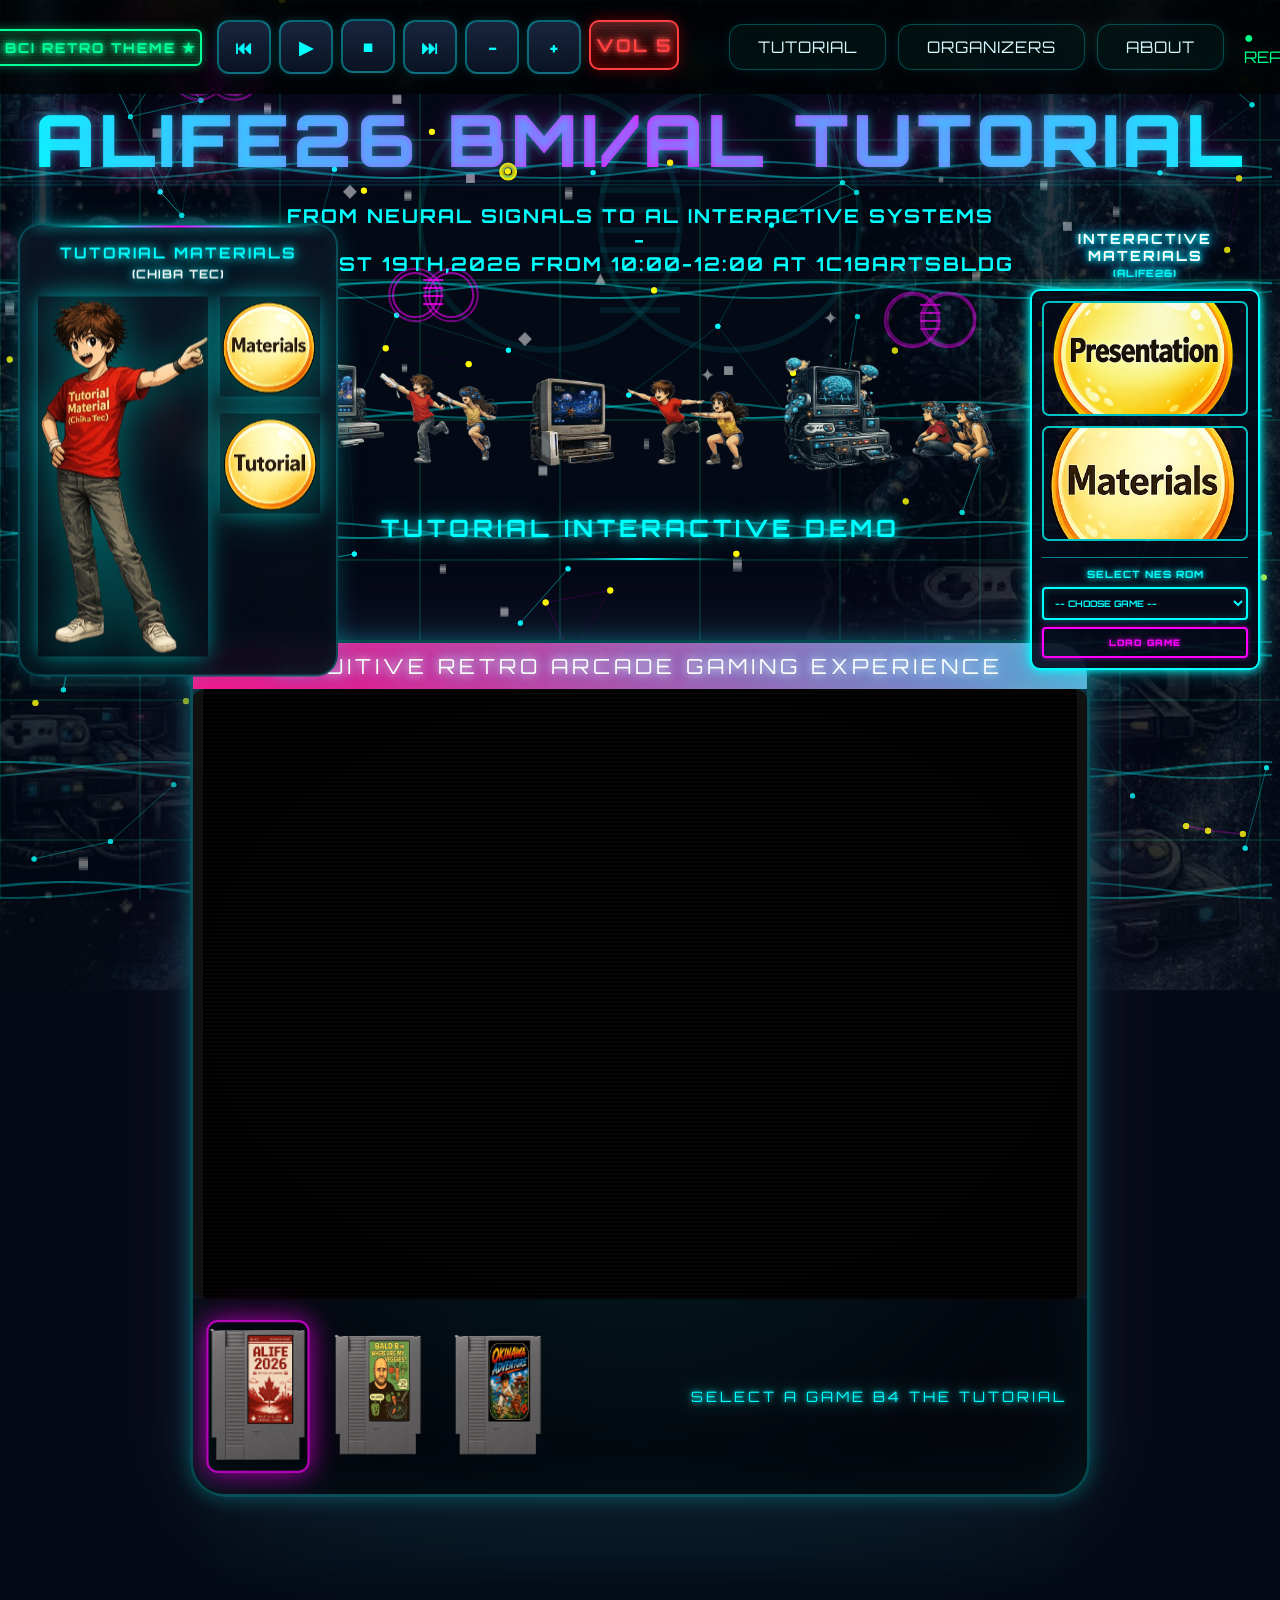
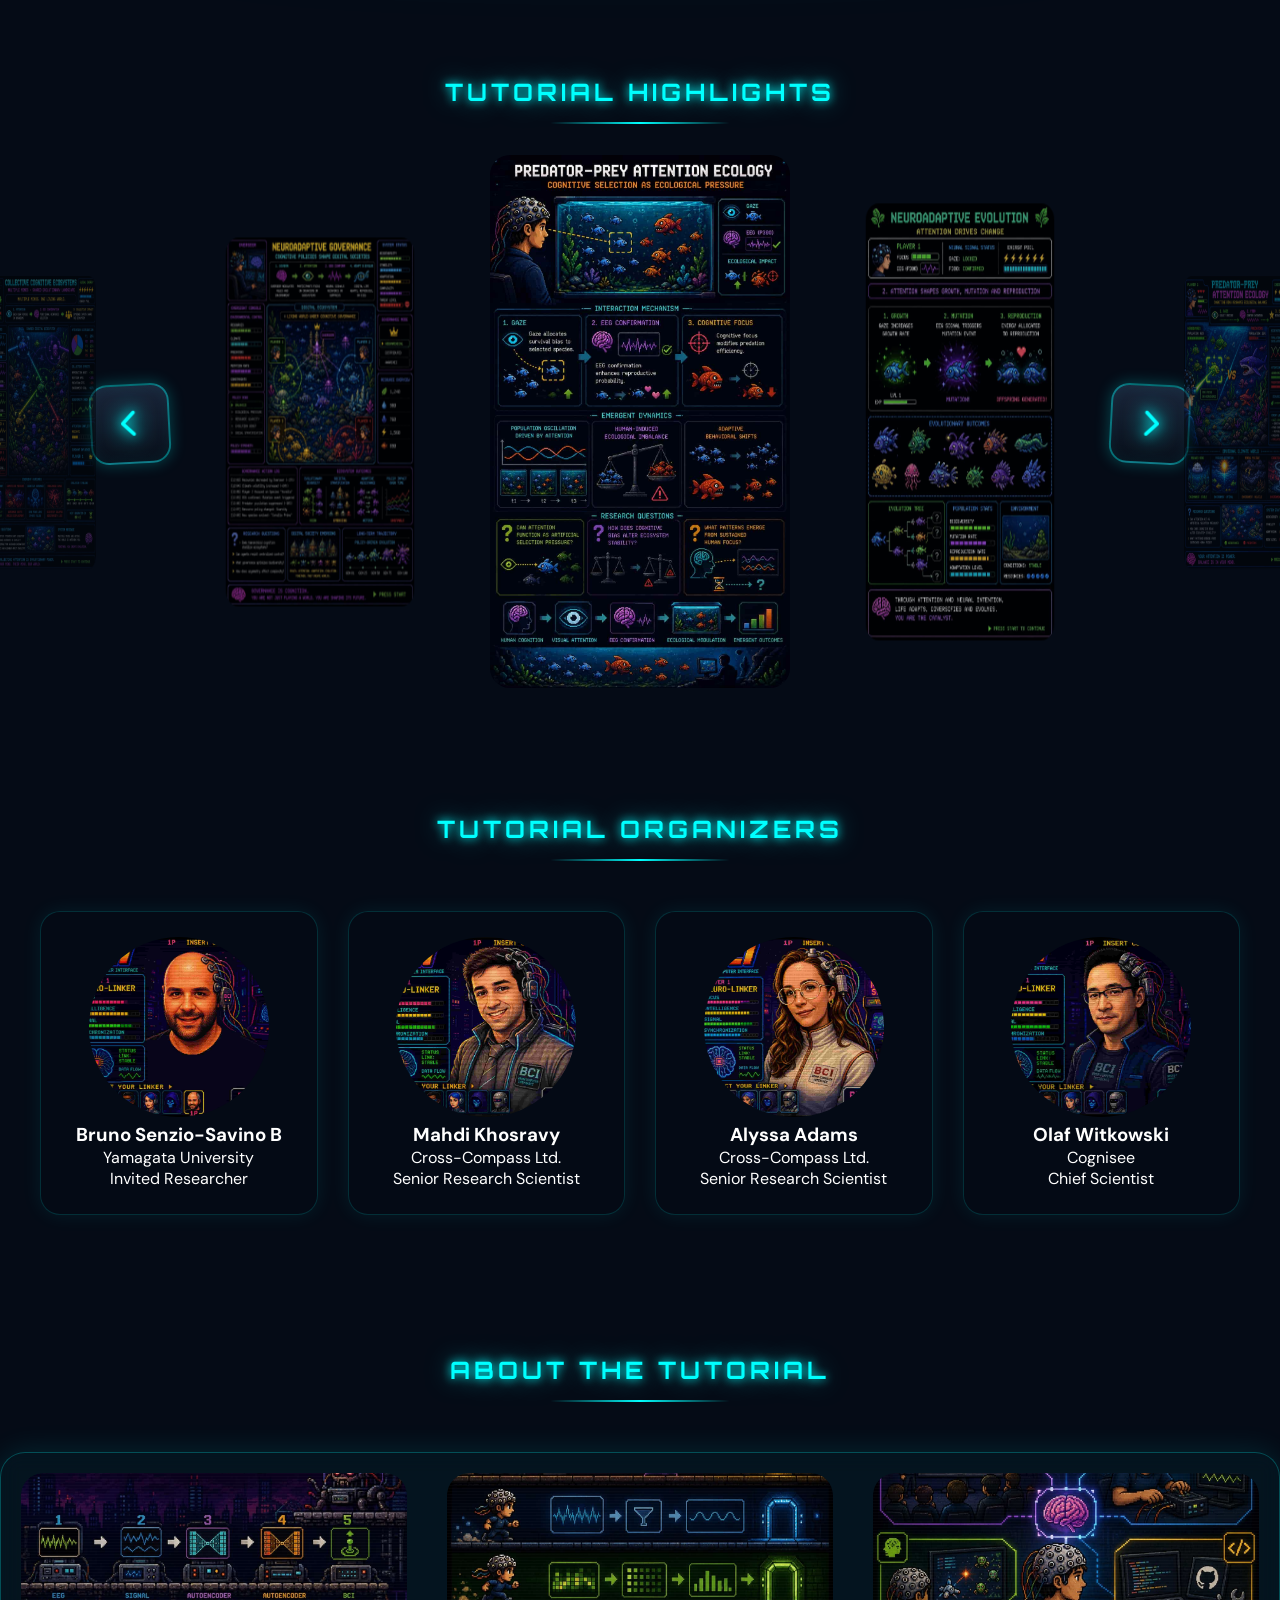
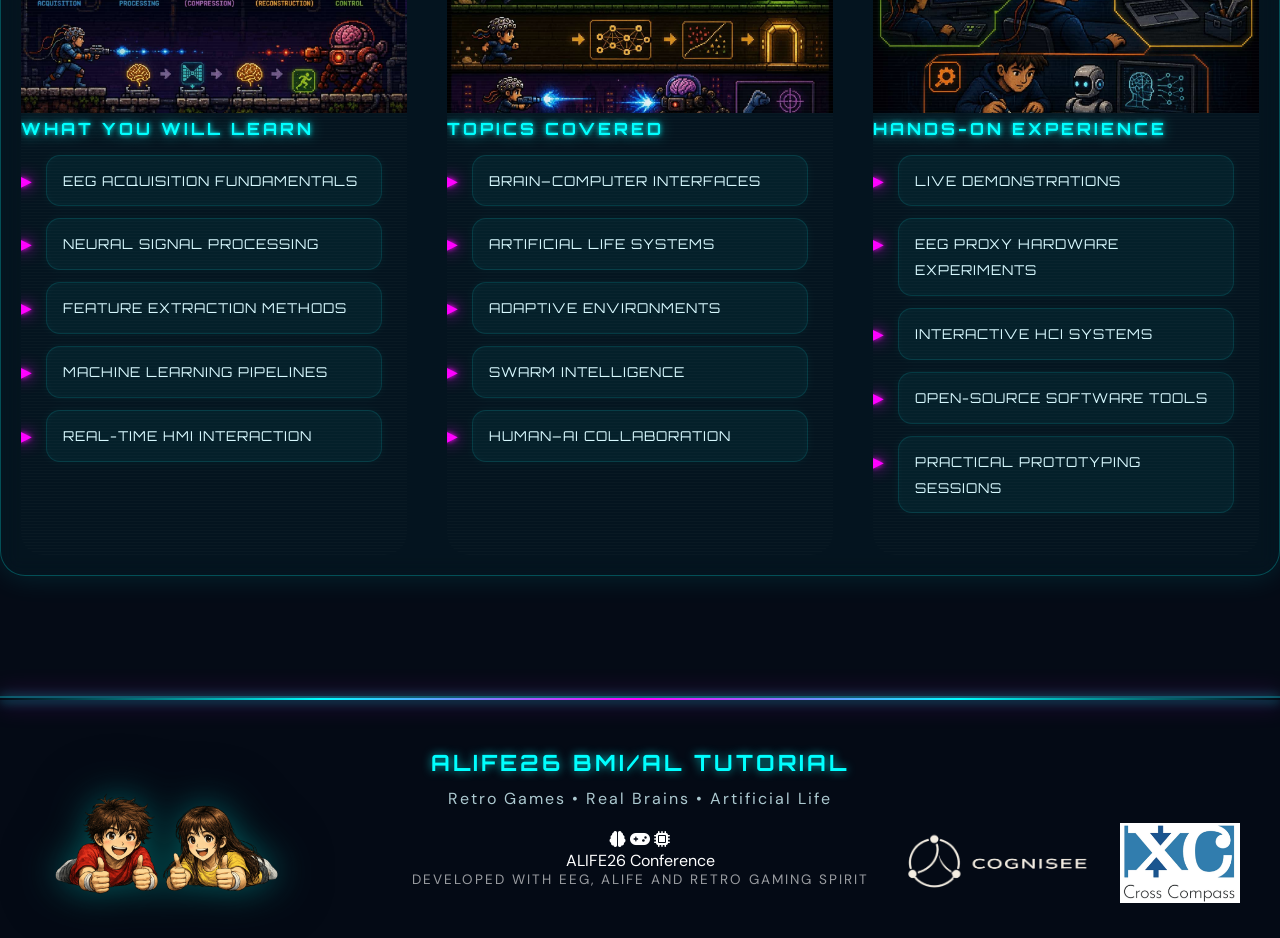
==== commit 91fdba4f: "add alife26 c" ====
--- a/index.html
+++ b/index.html
@@ -272,7 +272,7 @@
         </a>
 
         <!-- Materials -->
-        <a href="#" target="_blank">
+        <a href="https://github.com/Bsenzio/pynesges" target="_blank">
             <img
                 src="assets/images/material_sphere_chiba.png"
                 class="right-side-image"
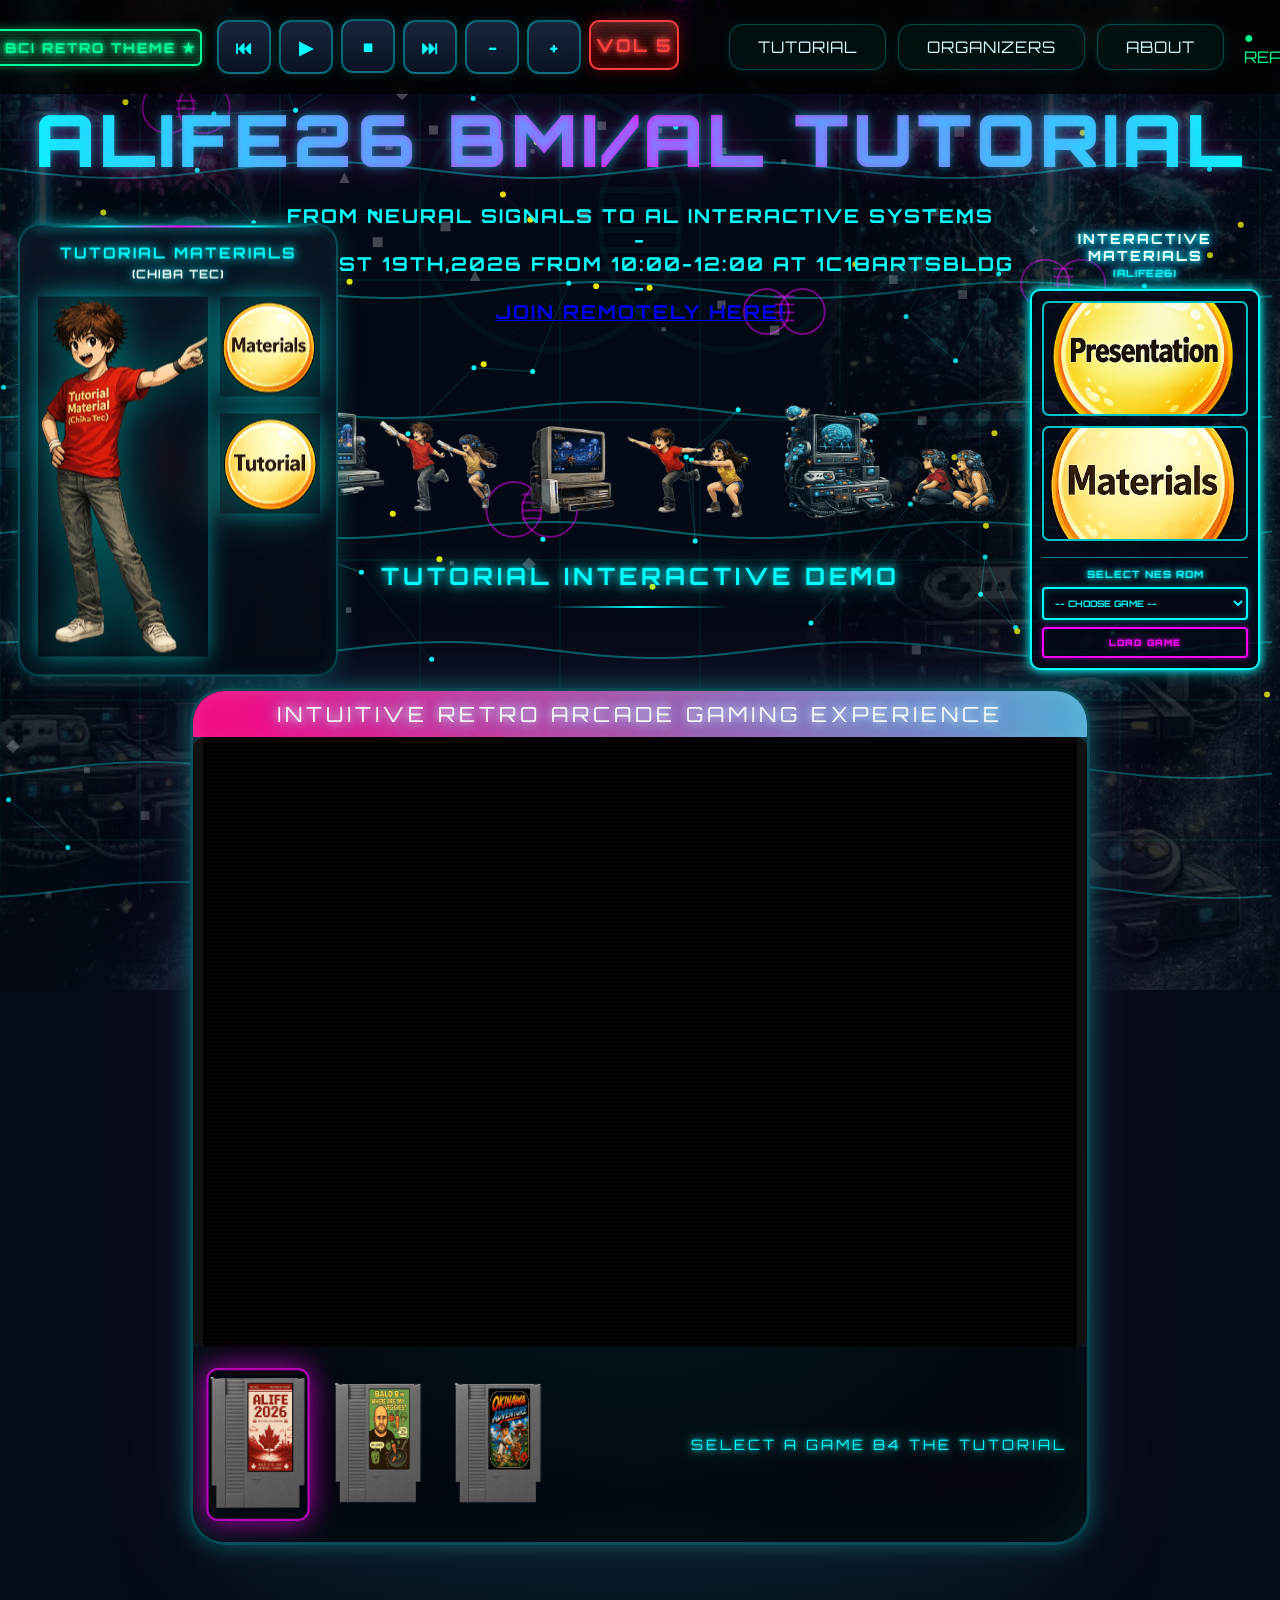
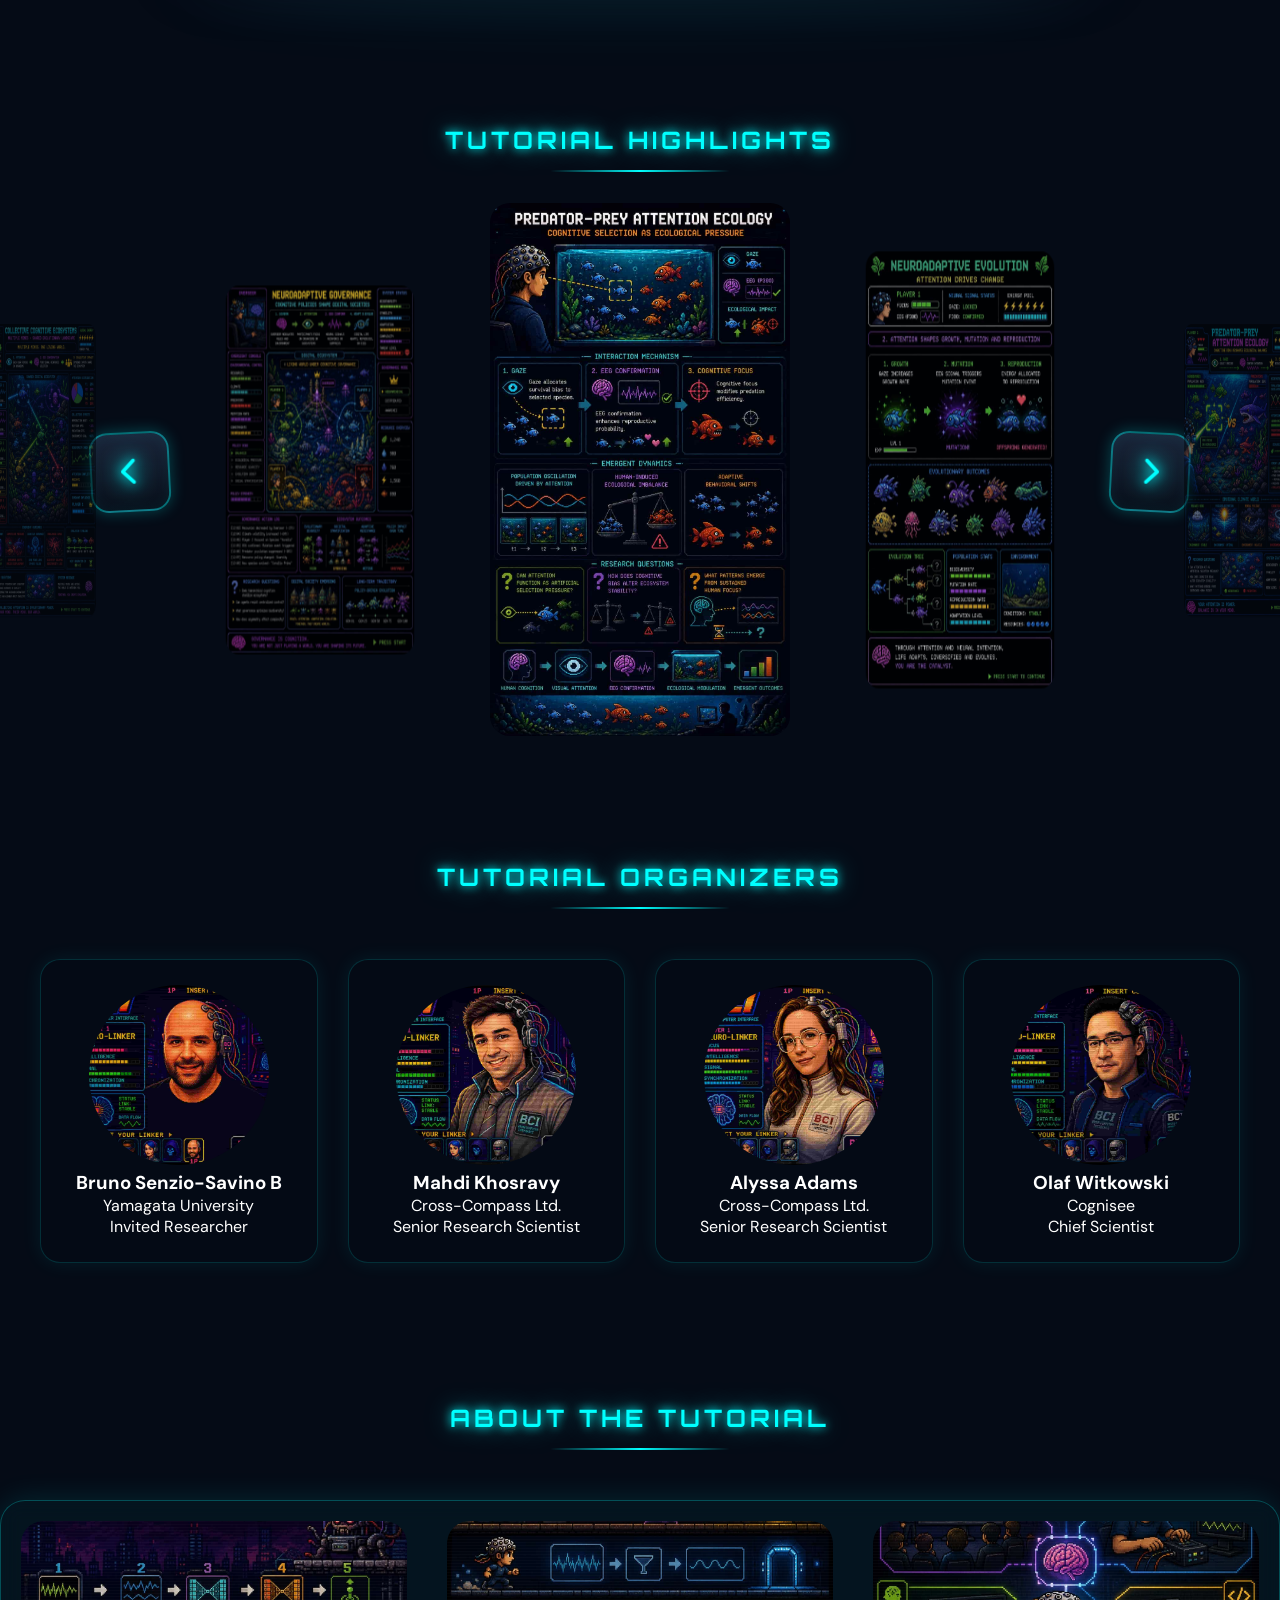
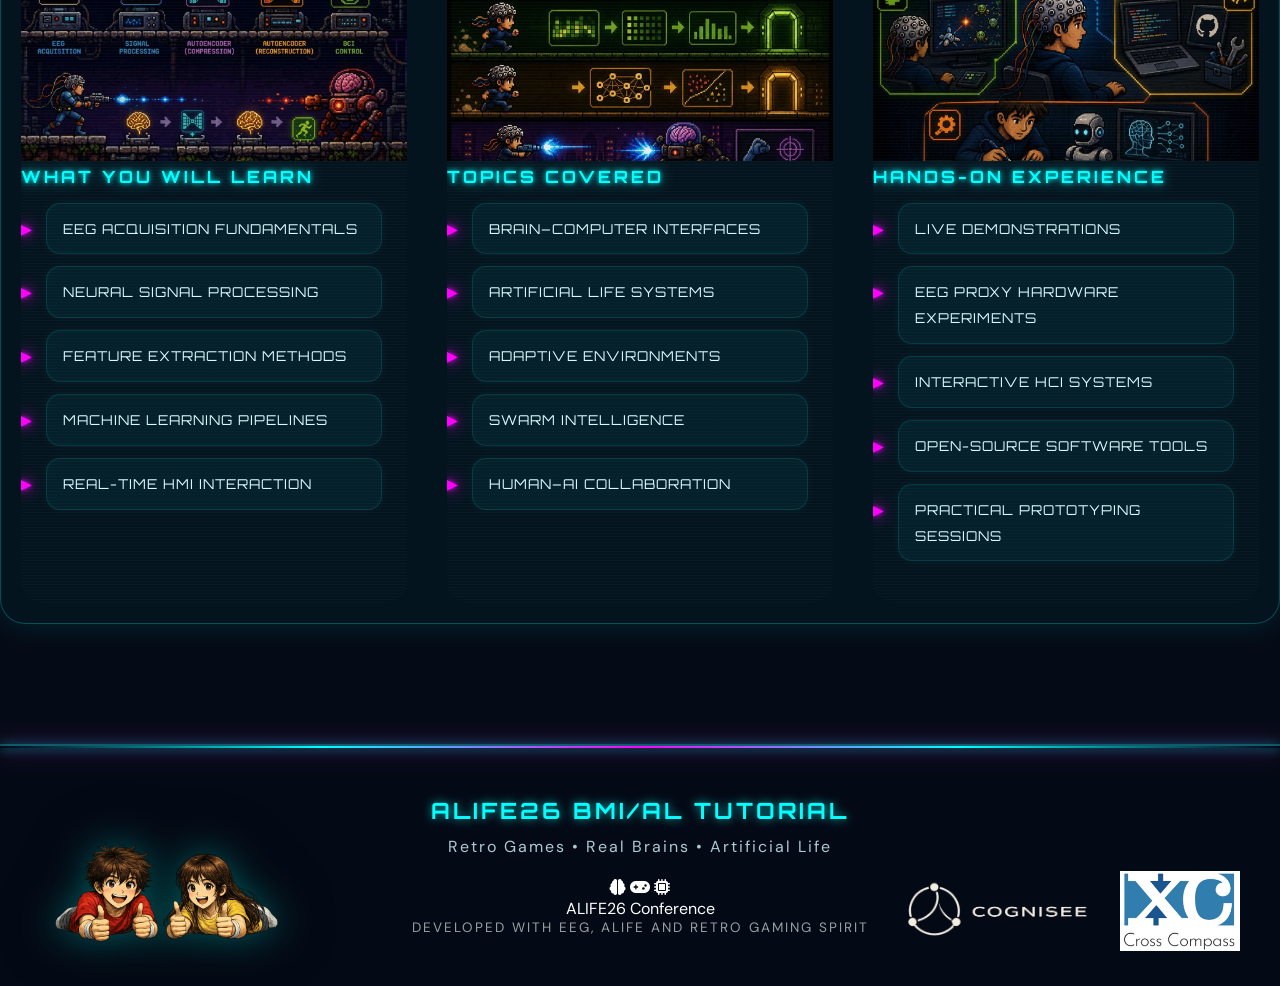
==== commit c25af8ac: "add link" ====
--- a/index.html
+++ b/index.html
@@ -117,7 +117,14 @@
     <h2>
          August 19th,2026 from 10:00-12:00 at 1C18ArtsBldg
     </h2>	
-	
+	<h2>
+        -
+    </h2>
+    <h2>
+	<a href="https://uwaterloo.zoom.us/j/94692353084?pwd=eOnENbJs8yVqPfN3nVFrfFbIWhgkun.1" target="_blank">
+        Join Remotely Here!
+	</a>
+    </h2>	
 
     <div class="hero-images">
 
